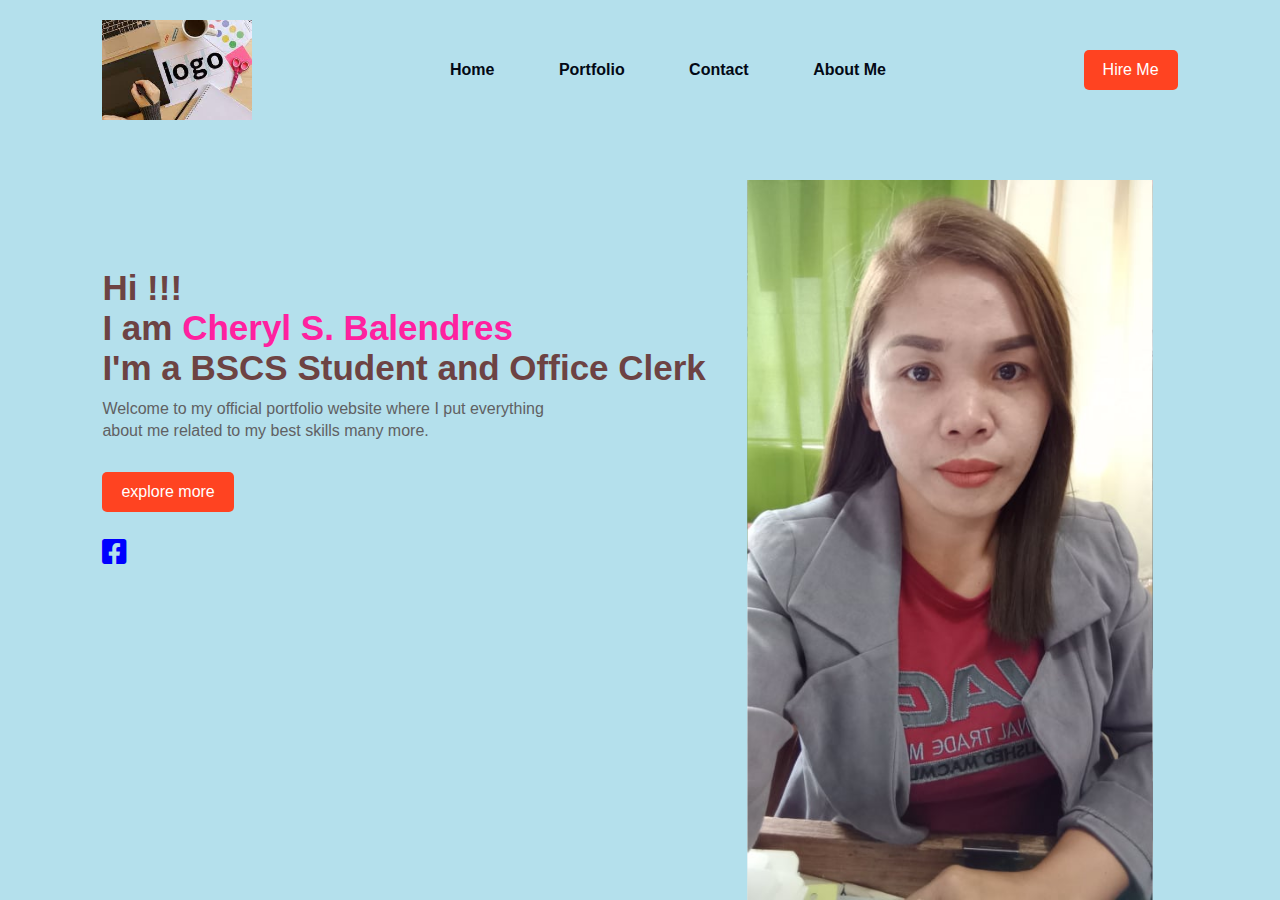
==== index.html @ 8aefa08b "Add files via upload" ====
<!DOCTYPE html>
<html lang="en">
<head>
    <meta charset="UTF-8">
    <title>Portfolio Landing Page</title>
    <!----CSS link----->
    <link rel="stylesheet" href="style.css">
    <!----Fontawesome CDN Link----->
    <link rel="stylesheet" href="https://pro.fontawesome.com/releases/v5.10.0/css/all.css">
</head>
<body>

    <div class="hero">
        <nav>
            <img src="./image/logo.jpg" class="logo">
            <ul>
                <li><a href="index.html"><b>Home</b></a></li>
                <li><a href="portfolio.html"><b>Portfolio</b></a></li>
                <li><a href="contact.html"><b>Contact </b></a></li>
                <li><a href="about.html"><b>About Me</b></a></li>
            </ul>
            <a href="contact.html" class="btn">Hire Me</a>
        </nav>
        <div class="info">
            <h1>Hi !!!</h1>
            <h1>I am <span>Cheryl S. Balendres </span></h1>
            <h1>I'm a BSCS Student and Office Clerk</h1>
            <p>Welcome to my official portfolio website where I put everything<br> about me related to my best skills many more.</p>
            <a href="portfolio.html" class="btn">explore more</a>
        </div>
        <div class="img-box">
            <img src="./image/image3.jpg" class="back-img">
            <img src="./image/image2.jpg" class="man-img">
        </div>
        <div class="social">
            <a href="https://www.facebook.com/cheryl.sombreno"><i class="fab fa-facebook-square"></i></a>
            
        </div>
    </div>

</body>
</html>
---- style.css ----
*{
    margin: 0;
    padding: 0;
    box-sizing: border-box;
}
.hero{
    width: 100%;
    height: 100vh;
    background: #b4e0ec;
    font-family: 'Poppins', sans-serif,'Courier New', Courier, monospace;
    position: relative;
}
nav{
    width: 84%;
    margin: auto;
    padding: 20px 0;
    display: flex;
    align-items: center;
    justify-content: space-between;
}
.logo{
    width: 150px;
    cursor: pointer;
}
nav ul li{
    display: inline-block;
    list-style: none;
    margin: 20px 30px;
}
nav ul li a{
    text-decoration: none;
    color: #030915;
}
nav ul li a:hover{
    color: #ff4321;
}
.btn{
    background: #ff4321;
    border-radius: 5px;
    padding: 10px 18px;
    text-decoration: none;
    color: #fff;
    display: inline-block;
    border: 1px solid transparent;
    transition: all 0.4s ease;
}
.btn:hover{
    background: transparent;
    color: #9a6381;
    border: 1px solid #ff4321;
}
.info{
    margin-left: 8%;
    margin-top: 10%;
}
.info h1{
    font-size: 35px;
    color: #6d4343;
}
.info h1 span{
   color: #ff219f;
}
.info p{
    color: #606163;
    line-height: 22px;
    margin-top: 10px;
    margin-bottom: 30px;
}
.img-box{
    width: 45%;
    height: 80%;
    position: absolute;
    bottom: 0;
    right: 100px;
}
.img-box img{
    height: 100%;
    position: absolute;
    left: 60%;
    bottom: 0;
    transform: translateX(-50%);
    transition: bottom 1s, lefttop 1s;
}
.img-box:hover .back-img{
    bottom: 80px;
}
.img-box:hover .man-img{
    left: 100%;
}
.social{
    margin-left: 8%;
    margin-top: 25px;
}
.social a{
    font-size: 28px;
    color: blue;
    margin-right: 20px;
}
.social a:hover{
    color: #ff4321;
}
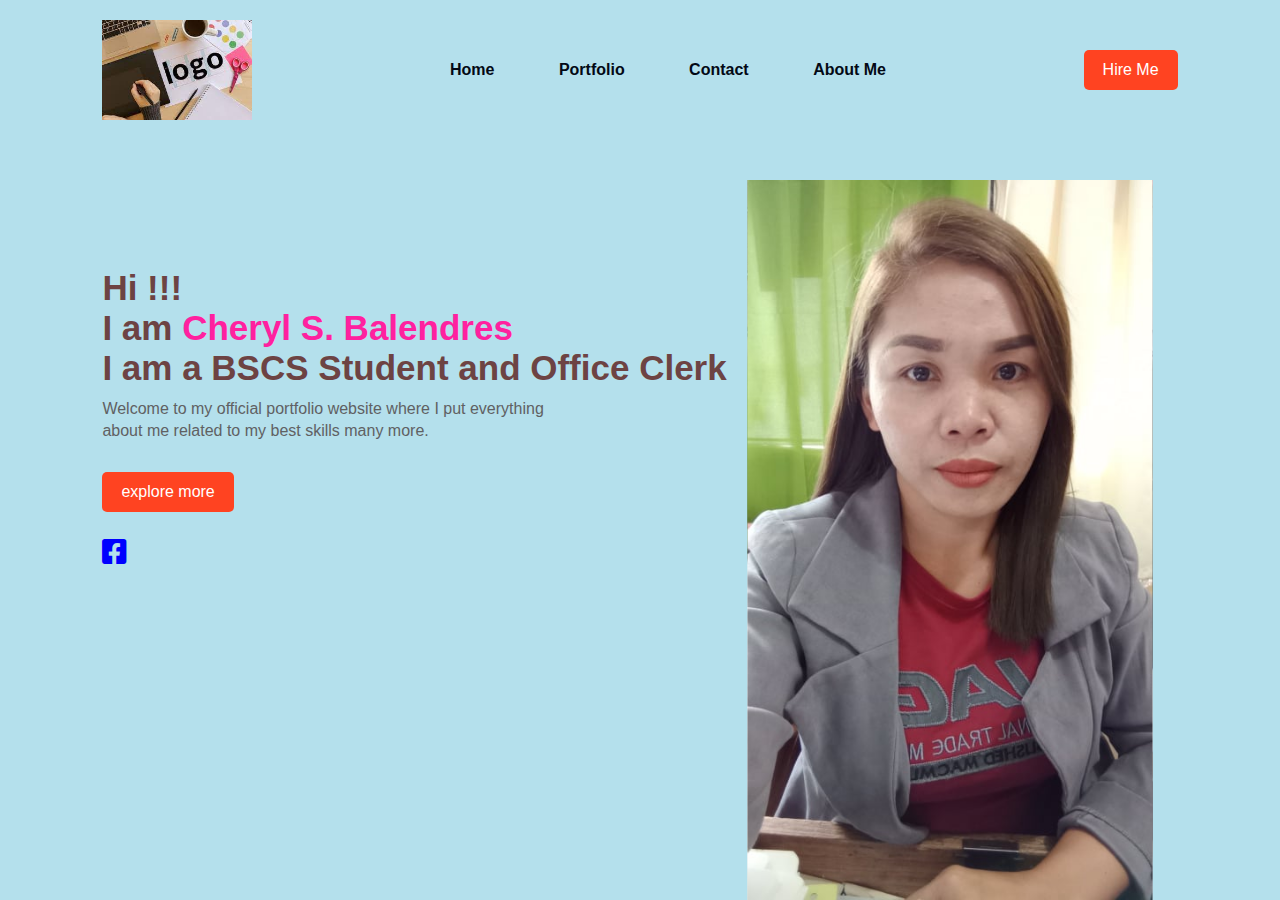
==== commit 483d7588: "Update index.html" ====
--- a/index.html
+++ b/index.html
@@ -24,7 +24,7 @@
         <div class="info">
             <h1>Hi !!!</h1>
             <h1>I am <span>Cheryl S. Balendres </span></h1>
-            <h1>I'm a BSCS Student and Office Clerk</h1>
+            <h1>I am a BSCS Student and Office Clerk</h1>
             <p>Welcome to my official portfolio website where I put everything<br> about me related to my best skills many more.</p>
             <a href="portfolio.html" class="btn">explore more</a>
         </div>
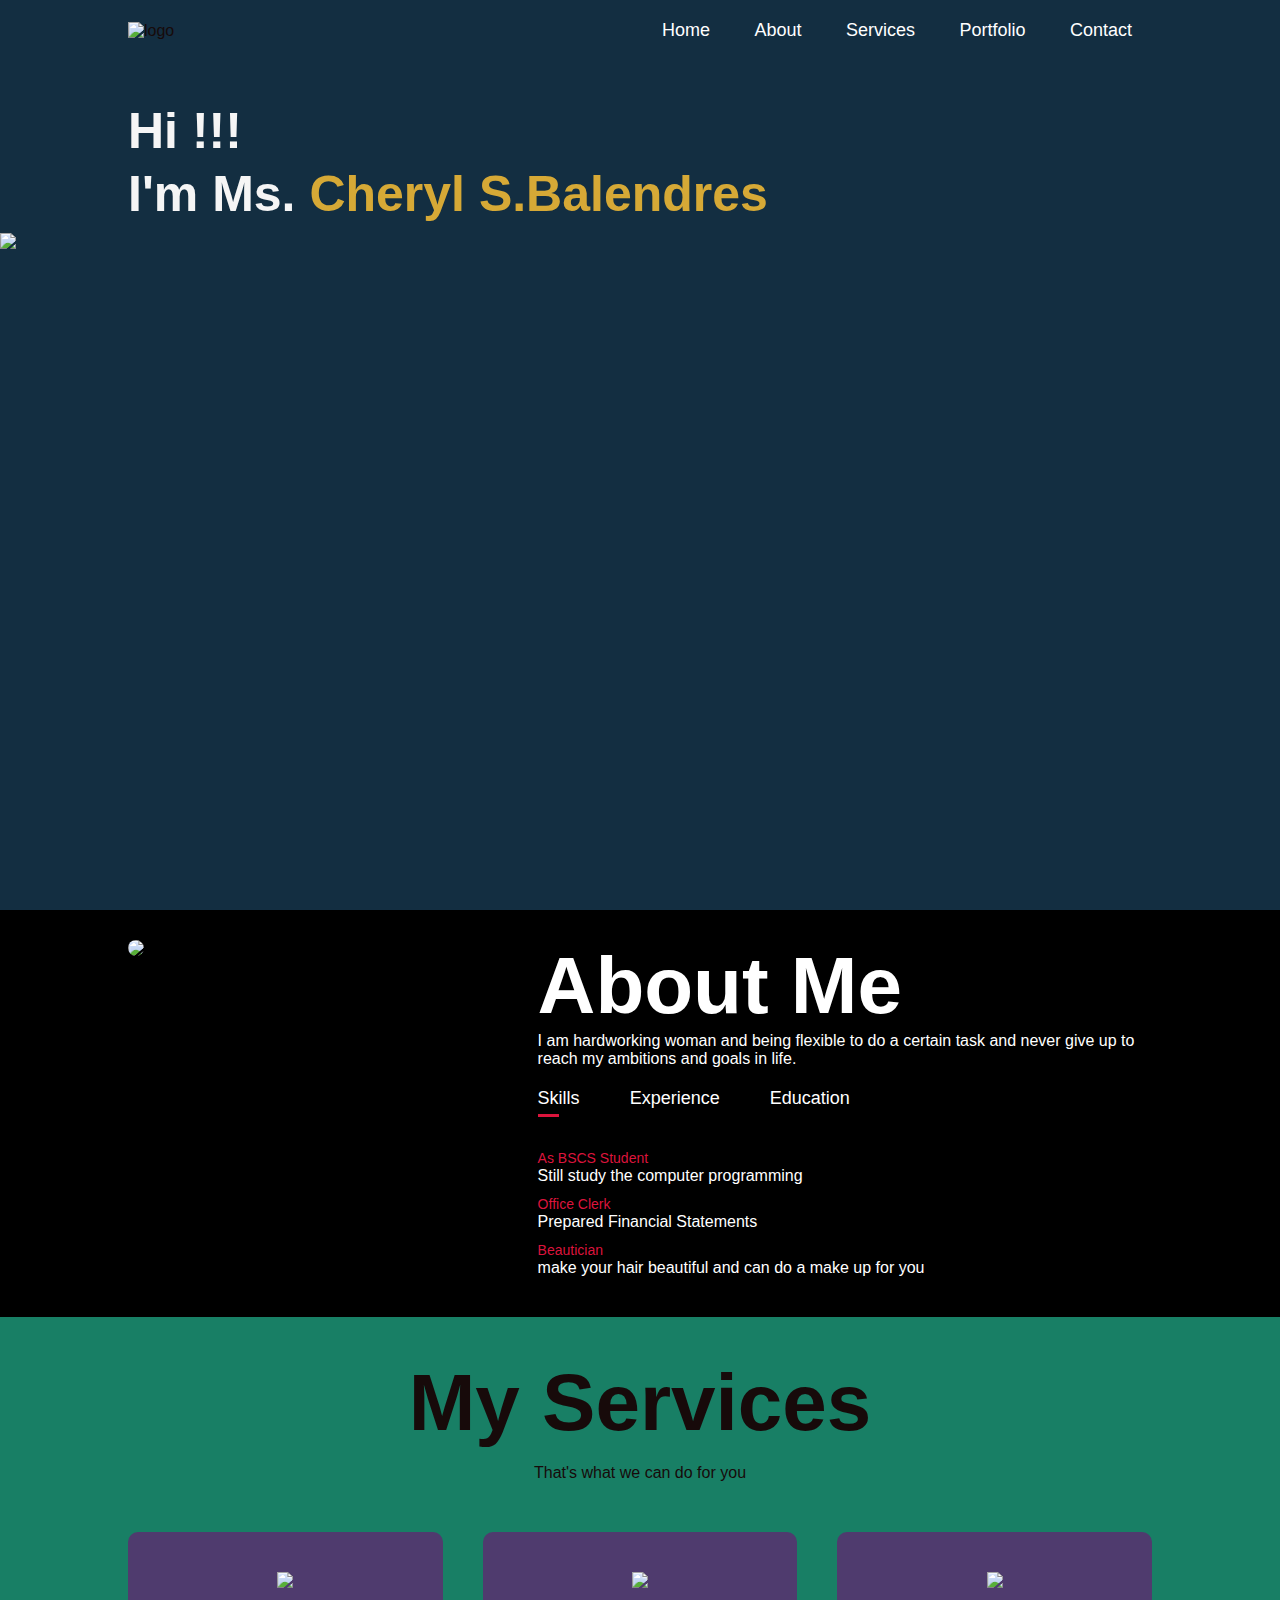
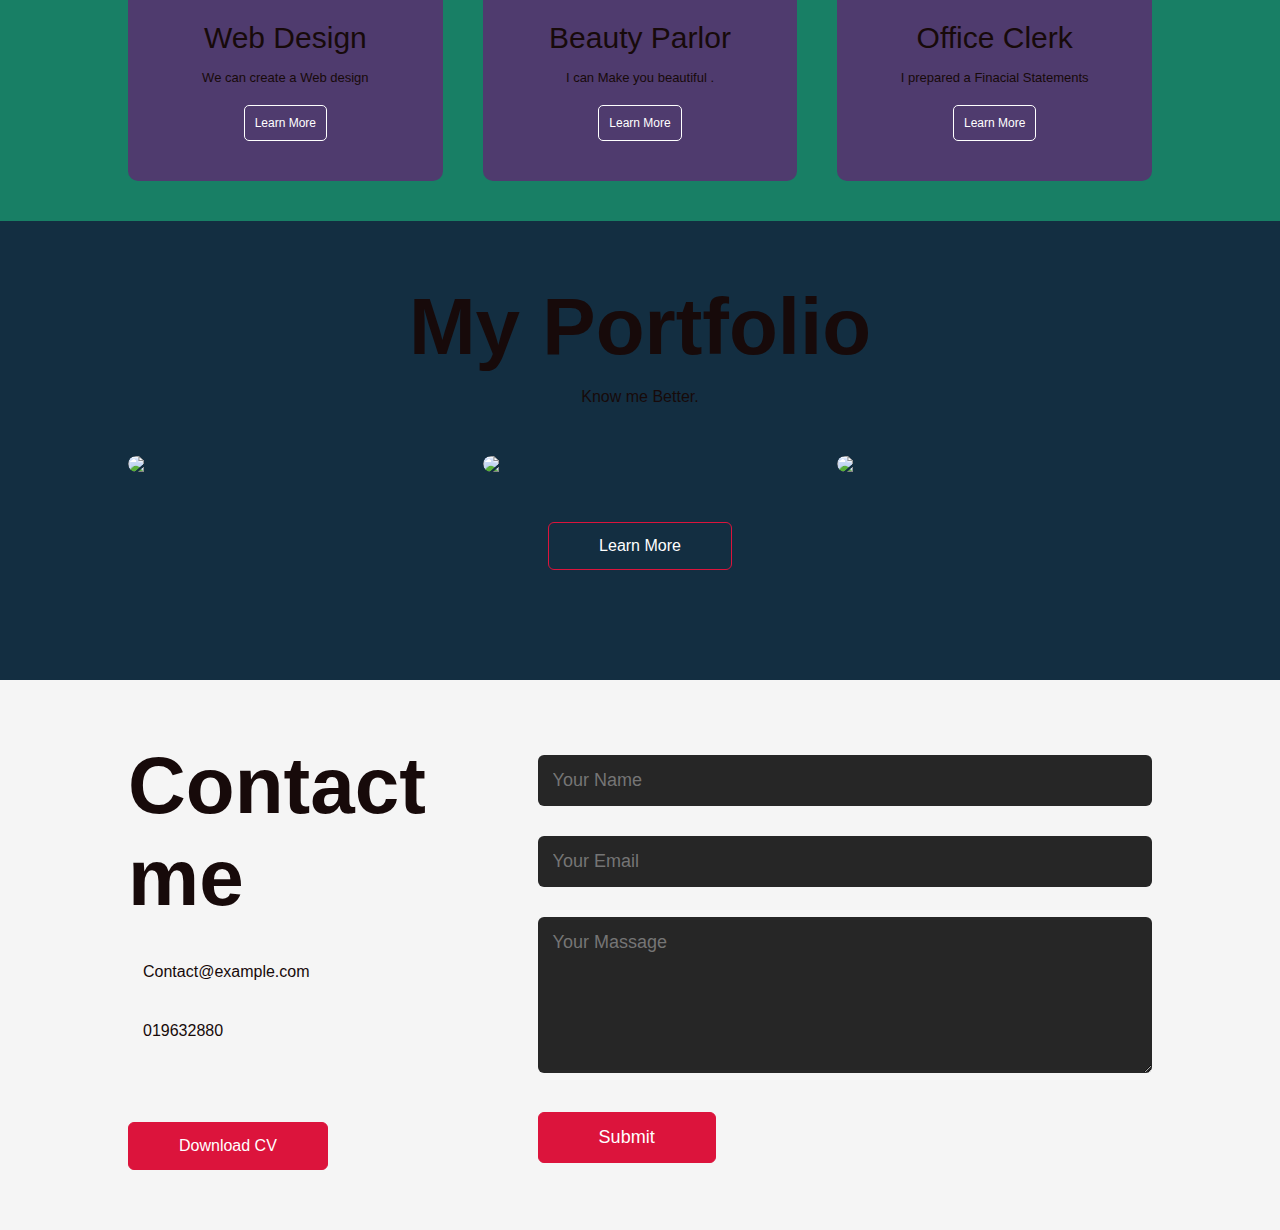
==== commit 1b535da6: "Add files via upload" ====
--- a/index.html
+++ b/index.html
@@ -2,41 +2,219 @@
 <html lang="en">
 <head>
     <meta charset="UTF-8">
-    <title>Portfolio Landing Page</title>
-    <!----CSS link----->
+    <meta http-equiv="X-UA-Compatible" content="IE=edge">
+    <meta name="viewport" content="width=device-width, initial-scale=1.0">
     <link rel="stylesheet" href="style.css">
-    <!----Fontawesome CDN Link----->
-    <link rel="stylesheet" href="https://pro.fontawesome.com/releases/v5.10.0/css/all.css">
+    <link rel="stylesheet" href="css/all.css">
+    <title>personal portfoli website Create</title>
 </head>
 <body>
-
-    <div class="hero">
-        <nav>
-            <img src="./image/logo.jpg" class="logo">
-            <ul>
-                <li><a href="index.html"><b>Home</b></a></li>
-                <li><a href="portfolio.html"><b>Portfolio</b></a></li>
-                <li><a href="contact.html"><b>Contact </b></a></li>
-                <li><a href="about.html"><b>About Me</b></a></li>
-            </ul>
-            <a href="contact.html" class="btn">Hire Me</a>
-        </nav>
-        <div class="info">
-            <h1>Hi !!!</h1>
-            <h1>I am <span>Cheryl S. Balendres </span></h1>
-            <h1>I am a BSCS Student and Office Clerk</h1>
-            <p>Welcome to my official portfolio website where I put everything<br> about me related to my best skills many more.</p>
-            <a href="portfolio.html" class="btn">explore more</a>
-        </div>
-        <div class="img-box">
-            <img src="./image/image3.jpg" class="back-img">
-            <img src="./image/image2.jpg" class="man-img">
-        </div>
-        <div class="social">
-            <a href="https://www.facebook.com/cheryl.sombreno"><i class="fab fa-facebook-square"></i></a>
+     <!-----start Hearder section----->
+     <div id="hearder">
+        <div class="contenier">
+            <nav >
+                <img src="image/logo.png" alt="logo" class="logo">
+                <ul id="sidmenu">
+                    <li><a href="#hearder">Home</a></li>
+                    <li><a href="#about">About</a></li>
+                    <li><a href="#services">Services</a></li>
+                    <li><a href="#portfolio">Portfolio</a></li>
+                    <li><a href="#contact">Contact</a></li>
+                    <i class="fa-solid fa-xmark" onclick="closemenu()"></i>
+                 </ul>
+                 <i class="fa-solid fa-bars" onclick="openmenu()"></i>
+              </nav> 
+              <div class="hearder-text">
+                <h1>Hi !!!</h1>
+                <h1>I'm Ms. <span><B>Cheryl S.Balendres</B></span></h1>
+              </div>       
+            </div>
+            <div class="img-box">
+                <img src="./image/image3.jpg" class="man-img">
+            </div>
+        </div>
+     </div>
+      <!-----End Hearder section----->
+
+
+      <!-----start About section----->
+      <div id="about">
+        <div class="contenier">
+            <div class="row">
+                <div class="about-col-1">
+                  <img src="image/image2.jpg" >  
+                </div>
+                <div class="about-col-2">
+                    <h1 class="sub-title">About Me</h1>
+                    <p>I am hardworking woman and being flexible to do a certain task and never give up to reach my ambitions and goals in  life.</p>
+                   <div class="tab-titles">
+                    <p class="tab-links active-link " onclick="opentab('skills')">Skills</p>
+                    <p class="tab-links" onclick="opentab('experience')">Experience</p>
+                    <p class="tab-links" onclick="opentab('education')">Education</p>
+                   </div>
+                   <div class="tab-contents active-tab" id="skills">
+                    <ul>
+                        <li><span>As BSCS Student</span><br> Still study the computer programming </li>
+                        <li><span>Office Clerk</span><br> Prepared Financial Statements</li>
+                        <li><span>Beautician</span><br>make your hair beautiful and can do a make up for you</li>
+                    </ul>
+                   </div>
+                   <div class="tab-contents" id="experience">
+                    <ul>
+                        <li><span>2018 - Current </span><br>1 started to become a beautician</li>
+                        <li><span>2019 - current</span><br> I become a BSCS Students which is studied of programs aspiring to become a programmer</li>
+                        <li><span>2010-Current</span><br>I started to work at LGU Tungawan municipality at Accounting Office Department</li>
+                    </ul>
+                   </div>
+                   <div class="tab-contents" id="education">
+                    <ul>
+                        <li><span>College Level</span><br>I studied at WMSU ESU IPIL took up courses of BSCS and presently at the 3rd year level</li>
+                                                        <li>I was undergraduate student of STII took up the course of IT-Information Technology</li>
+                                                        <li>I was BEED student of WMSU-ESU Tungawan rich up until 3rd year level but i shift to BSCS course because of having a conflict schedule with my work and studies</li>
+                        <li><span>Secondary Level</span><br> 1 graduated in DRMMC-Dr.Aurilio Mendoza Memorial Colleges</li>
+                        <li><span>Elementary Level</span><br>I graduated in Langon elementary School</li>
+                    </ul>
+                   </div>
+                </div>
+            </div>
+        </div>
+      </div>
+      <!-----End About section----->
+
+
+
+
+      <!-----Service section Start----->
+     <div id="services">
+        <div class="contenier">
+            <h1 class="sub-title">My Services</h1>
+            <p>That's what we can do for you</p>
+            <div class="services-list">
+                <div>
+                    <img src="image/web.jpeg" >
+                    <h2>Web Design</h2>
+                    <p>We can create a Web design</p>
+                    <a href="#">Learn More</a>
+                </div>
+                <div>
+                    <img src="image/salon.jpeg" >
+                    <h2>Beauty Parlor</h2>
+                    <p>I can Make you beautiful .</p>
+                    <a href="#">Learn More</a>
+                </div>
+                <div>
+                    <img src="image/clerk.jpeg" >
+                    <h2>Office Clerk</h2>
+                    <p>I prepared a Finacial Statements</p>
+                    <a href="#">Learn More</a>
+                </div>
+
+            </div>
+
+        </div>
+     </div>
+      <!----services section end ----->
+
+
+        <!----portfolio section Start ----->
+
+        <div id="portfolio">
+            <div class="contenier">
+                <h1 class="sub-title">My Portfolio</h1>
+                <p>Know me Better.</p>
+                <div class="work-list">
+                    <div class="work">
+                        <img src="image/portfolio1.jpg" >
+                        <div class="layer">
+                            <h3>Seminars</h3>
+                            <p>During my Seminar of E-Budgeting in DBMI undergo a lots of training so that I can enhance my skills to become a better.</p>
+                            <a href="#"><i class="fa-solid fa-up-right-from-square"></i></a>
+                        </div>
+                        
+                    </div>
+                    <div class="work">
+                        <img src="image/work.jpg" >
+                        <div class="layer">
+                            <h3>Office</h3>
+                            <p>This is where am I duty during Office HoursIve been working for 12 years in service </p>
+                            <a href="#"><i class="fa-solid fa-up-right-from-square"></i></a>
+                        </div>
+                        
+                    </div>
+                    <div class="work">
+                        <img src="image/parlor.jpg" >
+                        <div class="layer">
+                            <h3>Online Parlor Shop</h3>
+                            <p>I had a lot of clients that satisfied with my masterpiece</p>
+                            <a href="#"><i class="fa-solid fa-up-right-from-square"></i></a>
+                        </div>
+                        
+                    </div>
+                  
+                </div>
+                <a href="#" class="btn">Learn More</a>
+
+            </div>
+        </div>
+         <!----portfolio section End ----->
+
+
+          <!----Contact section Start ----->
+          <div id="contact">
+            <div class="contenier">
+                <div class="row">
+                    <div class="contact-left">
+                        <h1 class="sub-title">Contact me</h1>
+                        <p><i class="fa-solid fa-paper-plane"></i>Contact@example.com</p>
+                        <p><i class="fa-solid fa-square-phone-flip"></i>019632880</p>
+                        <div class="social-icons">
+                    </div>
+                        
+                        <a href="" class="btn btn2">Download CV</a>
+                        <a href="https://www.facebook.com/cheryl.sombreno"><i class="fa-brands fa-square-facebook"></i></a>
+                            <a href="cherylbeauty29@g"><i class="Gmail"></i></a>
+
+                    </div>
+                    <div class="contact-right">
+                        <form >
+                            <input type="text" name="Name" placeholder="Your Name" required>
+                            <input type="Email" name="Email" placeholder="Your Email" required>
+                            <textarea name="massage" rows="6" placeholder="Your Massage"></textarea>
+                            <button type="submit" class="btn btn2">Submit</button>
+                        </form>
+                    </div>
+                </div>
+            </div>
             
-        </div>
-    </div>
-
+          </div>
+   
+          <!----Contact section End ----->
+  
+      <script>
+        var tablinks = document.getElementsByClassName("tab-links");
+        var tabcontents = document.getElementsByClassName("tab-contents");
+        function opentab(tabname){
+            for(tablink of tablinks){
+                tablink.classList.remove("active-link");
+            }
+            for(tabcontent of tabcontents){
+                tabcontent.classList.remove("active-tab");
+            }
+            event.currentTarget.classList.add("active-link");
+            document.getElementById(tabname).classList.add("active-tab");
+            
+        }
+        
+      </script>
+
+    <script>
+        var sidmenu = document.getElementById("sidmenu");
+        function openmenu(){
+            sidmenu.style.right ="0";
+        }
+        function closemenu(){
+            sidmenu.style.right ="-200px";
+        }
+    </script>
 </body>
-</html>
+</html>--- a/style.css
+++ b/style.css
@@ -1,102 +1,440 @@
-
 *{
     margin: 0;
     padding: 0;
     box-sizing: border-box;
-}
-.hero{
+    font-family: sans-serif;
+}
+body{
+    background:rgb(19, 46, 65);
+    color: rgb(23, 10, 10);
+}
+html{
+    scroll-behavior: smooth;
+}
+#hearder{
     width: 100%;
     height: 100vh;
-    background: #b4e0ec;
-    font-family: 'Poppins', sans-serif,'Courier New', Courier, monospace;
-    position: relative;
+    background-position: center;
+    background-size: cover;
+    
+}
+.contenier{
+    padding: 10px 10%;
 }
 nav{
-    width: 84%;
-    margin: auto;
-    padding: 20px 0;
     display: flex;
     align-items: center;
     justify-content: space-between;
+    flex-wrap: wrap;
 }
 .logo{
-    width: 150px;
-    cursor: pointer;
-}
-nav ul li{
+    width: 50px;
+}
+nav ul li {
     display: inline-block;
     list-style: none;
-    margin: 20px 30px;
+    margin: 10px 20px;
 }
 nav ul li a{
+    color: #fff;
     text-decoration: none;
-    color: #030915;
-}
-nav ul li a:hover{
-    color: #ff4321;
-}
-.btn{
-    background: #ff4321;
-    border-radius: 5px;
-    padding: 10px 18px;
+    font-size: 18px;
+    position: relative;
+}
+nav ul li a::after{
+    content: '';
+    width: 0;
+    height: 3px;
+    background: crimson;
+    position: absolute;
+    left: 0;
+    bottom: -6px;
+    transition: 0.5s;
+}
+nav ul li a:hover::after{
+    width: 80%;
+
+}
+.hearder-text{
+    font-size: 30px;
+    margin-top: 5%;
+    color:whitesmoke
+
+}
+.hearder-text h1{
+    font-size: 50px;
+    margin-top: 5px;
+
+}
+.hearder-text h1 span{
+    color: rgb(214, 169, 54);
+    
+}
+
+/*---------start about section-------*/
+#about{
+    padding: 20px 0;
+   color: #fff;
+   background-color: black;
+   background-position: center;
+   background-size: cover;
+   margin-top: 10px;
+   
+}
+.row{
+    display: flex;
+    justify-content: space-between;
+    flex-wrap: wrap;
+}
+.about-col-1{
+    flex-basis: 35%;
+}
+.about-col-1 img{
+    width: 100%;
+    border-radius: 15px;
+}
+.about-col-2{
+    flex-basis: 60%;
+}
+.sub-title{
+    font-size: 80px;
+    font-weight: 600;
+
+}
+.tab-titles{
+    display: flex;
+    margin: 20px 0 40px;
+}
+.tab-links{
+    margin-right: 50px;
+    font-size: 18px;
+    font-weight: 500;
+    cursor: pointer;
+    position: relative;
+}
+.tab-links::after{
+    content: '';
+    width: 0;
+    height: 3px;
+    background: crimson;
+    position: absolute;
+    left: 0;
+    bottom: -8px;
+    transition: 0.5s;
+}
+.tab-links.active-link::after{
+    width: 50%;
+}
+.tab-contents ul li{
+    list-style: none;
+    margin: 10px 0;
+}
+.tab-contents ul li span{
+    color: crimson;
+    font-size: 14px;
+}
+.tab-contents{
+    display: none;
+}
+.tab-contents.active-tab{
+    display: block;
+}
+
+/*----------------End About section -------------*/
+
+
+/*----------------start service section -------------*/
+#services{
+    padding: 30px 0;
+    background: #187f65;
+    
+}
+#services .contenier{
+    text-align: center;
+}
+#services .contenier p{
+    margin-top: 15px;
+}
+
+
+.services-list{
+    display: grid;
+    grid-template-columns: repeat(auto-fit, minmax(250px,1fr));
+    grid-gap: 40px;
+    margin-top: 50px;
+}
+.services-list div{
+    background: #4f3b6e;
+    padding: 40px;
+    font-size: 13px;
+    font-weight: 300;
+    border-radius: 10px;
+    transition: background 0.5s, transform 0.5s;
+
+}
+.services-list div img{
+    margin-bottom: 30px;
+}
+.services-list div h2{
+    font-size: 30px;
+    font-weight: 500;
+    margin-bottom: 15px;
+}
+.services-list div a{
     text-decoration: none;
     color: #fff;
+    font-size: 12px;
+    margin-top: 20px;
     display: inline-block;
-    border: 1px solid transparent;
-    transition: all 0.4s ease;
+    border: 1px solid #fff;
+    padding: 10px;
+    border-radius: 5px;
+}
+.services-list div a:hover{
+    background: crimson;
+
+}
+.services-list div:hover{
+    background: crimson;
+    transform: translateY(-10px);
+}
+
+
+
+
+/*----------------end service section -------------*/
+
+
+/*----------------start portfolio section -------------*/
+#portfolio{
+    padding: 50px 0;
+}
+#portfolio .contenier{
+    text-align: center;
+}
+#portfolio .contenier p{
+    margin-top: 15px;
+}
+.work-list{
+    display: grid;
+    grid-template-columns: repeat(auto-fit, minmax(250px,1fr));
+    grid-gap: 40px;
+    margin-top: 50px;
+
+}
+.work{
+    border-radius: 10px;
+    position: relative;
+    overflow: hidden;
+}
+.work img{
+    width: 100%;
+    border-radius: 10px;
+    display: block;
+    transition: transform 0.5s;
+}
+.layer{
+    width: 100%;
+    height: 0;
+    background: black,crimson);
+    border-radius: 10px;
+    position: absolute;
+    left: 0;
+    bottom: 0;
+    overflow: hidden;
+    display: flex;
+    align-items: center;
+    justify-content: center;
+    flex-direction: column;
+    padding: 0 40px;
+    text-align: center;
+    font-size: 14px;
+    transition: height 0.5s;
+}
+.layer h3{
+    font-weight: 500;
+    margin-bottom: 10px;
+}
+.layer a{
+    margin-top: 20px;
+    color: crimson;
+    text-decoration: none;
+    font-size: 18px;
+    line-height: 40px;
+    background: #fff;
+    width: 40px;
+    height: 40px;
+    border-radius: 50%;
+    text-align: center;c  
+}
+.work:hover img{
+    transform: scale(1.1);
+}
+.work:hover .layer{
+    height: 100%;
+}
+.btn{
+    display: block;
+    margin: 50px auto;
+    width: fit-content;
+    border: 1px solid crimson;
+    padding: 14px 50px;
+    border-radius: 6px;
+    text-decoration: none;
+    color: #fff;
+    transition: background 0.5s;
 }
 .btn:hover{
-    background: transparent;
-    color: #9a6381;
-    border: 1px solid #ff4321;
-}
-.info{
-    margin-left: 8%;
-    margin-top: 10%;
-}
-.info h1{
-    font-size: 35px;
-    color: #6d4343;
-}
-.info h1 span{
-   color: #ff219f;
-}
-.info p{
-    color: #606163;
-    line-height: 22px;
-    margin-top: 10px;
-    margin-bottom: 30px;
-}
-.img-box{
-    width: 45%;
-    height: 80%;
-    position: absolute;
-    bottom: 0;
-    right: 100px;
-}
-.img-box img{
-    height: 100%;
-    position: absolute;
-    left: 60%;
-    bottom: 0;
-    transform: translateX(-50%);
-    transition: bottom 1s, lefttop 1s;
-}
-.img-box:hover .back-img{
-    bottom: 80px;
-}
-.img-box:hover .man-img{
-    left: 100%;
-}
-.social{
-    margin-left: 8%;
-    margin-top: 25px;
-}
-.social a{
-    font-size: 28px;
-    color: blue;
+    background: crimson;
+}
+
+
+/*----------------end portfolio section -------------*/
+
+
+/*---------------- Start Contact section -------------*/
+#contact{
+    background: whitesmoke;
+    padding-top: 50px;
+}
+.contact-left{
+    flex-basis: 35%;
+}
+.contact-right{
+    flex-basis: 60%;
+}
+.contact-left p{
+    margin-top: 30px;
+
+}
+.contact-left p i{
+    color: crimson;
+    margin-right: 15px;
+    font-size: 25px;
+
+}
+.social-icons{
+    margin-top: 30px;
+
+}
+.social-icons a{
+    text-decoration: none;
+    font-size: 30px;
+    margin-right: 15px;
+    color: #ababab;
+    display: inline-block;
+    transition: transform 0.5s;
+}
+.social-icons a:hover{
+    color: crimson;
+    transform: translateY(-5px);
+}
+.btn.btn2{
+    background: crimson;
+    display: inline-block;
+}
+.contact-right form {
+    width: 100%;
+   
+
+}
+form input, form textarea{
+    width: 100%;
+    border: 0;
+    outline: none;
+    background: #262626;
+    padding: 15px;
+    margin: 15px 0;
+    color: #fff;
+    font-size: 18px;
+    border-radius: 6px;
+}
+form .btn2{
+    padding: 14px 60px;
+    font-size: 18px;
+    margin-top: 20px;
+    cursor: pointer;
+}
+.copyright{
+    width: 100%;
+    text-align: center;
+    padding: 25px 0;
+    background: #262626;
+    font-weight: 300;
+    margin-top: 20px;
+}
+.copyright i{
+    color: crimson;
+}
+
+
+/*---------------- End Contact section -------------*/
+
+nav .fa-solid{
+    display: none;
+}
+@media Only Screen and (max-width:600px){
+    .hearder-text{
+        margin-top: 50%;
+        font-size: 16px;
+    }
+    .hearder-text h1{
+        font-size: 30px;
+    }
+    nav .fa-solid{
+        display: block;
+        font-size: 25px;
+    }
+    nav ul{
+        background: crimson;
+        position: fixed;
+        top: 0;
+        right: -200px;
+        width: 200px;
+        height: 100vh;
+        padding-top: 50px;
+        z-index: 2;
+        transition: right 0.5s;
+    }
+    nav ul li{
+        display: block;
+        margin: 25px;
+
+    }
+    nav ul .fa-solid{
+        position: absolute;
+        top: 25px;
+        left: 25px;
+        cursor: pointer;
+    }
+    .sub-title{
+        font-size: 40px;
+
+    }
+    .about-col-1, .about-col-2{
+        flex-basis: 100%;
+    }
+    .about-col-1{
+        margin-bottom: 30px;
+    }
+   .about-col-2{
+    font-size: 14px;
+   }
+   .tab-links{
+    font-size: 16px;
     margin-right: 20px;
-}
-.social a:hover{
-    color: #ff4321;
-}+
+   }
+   .contact-left, .contact-right{
+    flex-basis: 100%;
+   }
+   .copyright{
+    font-size: 14px;
+   }
+
+
+
+
+
+
+}
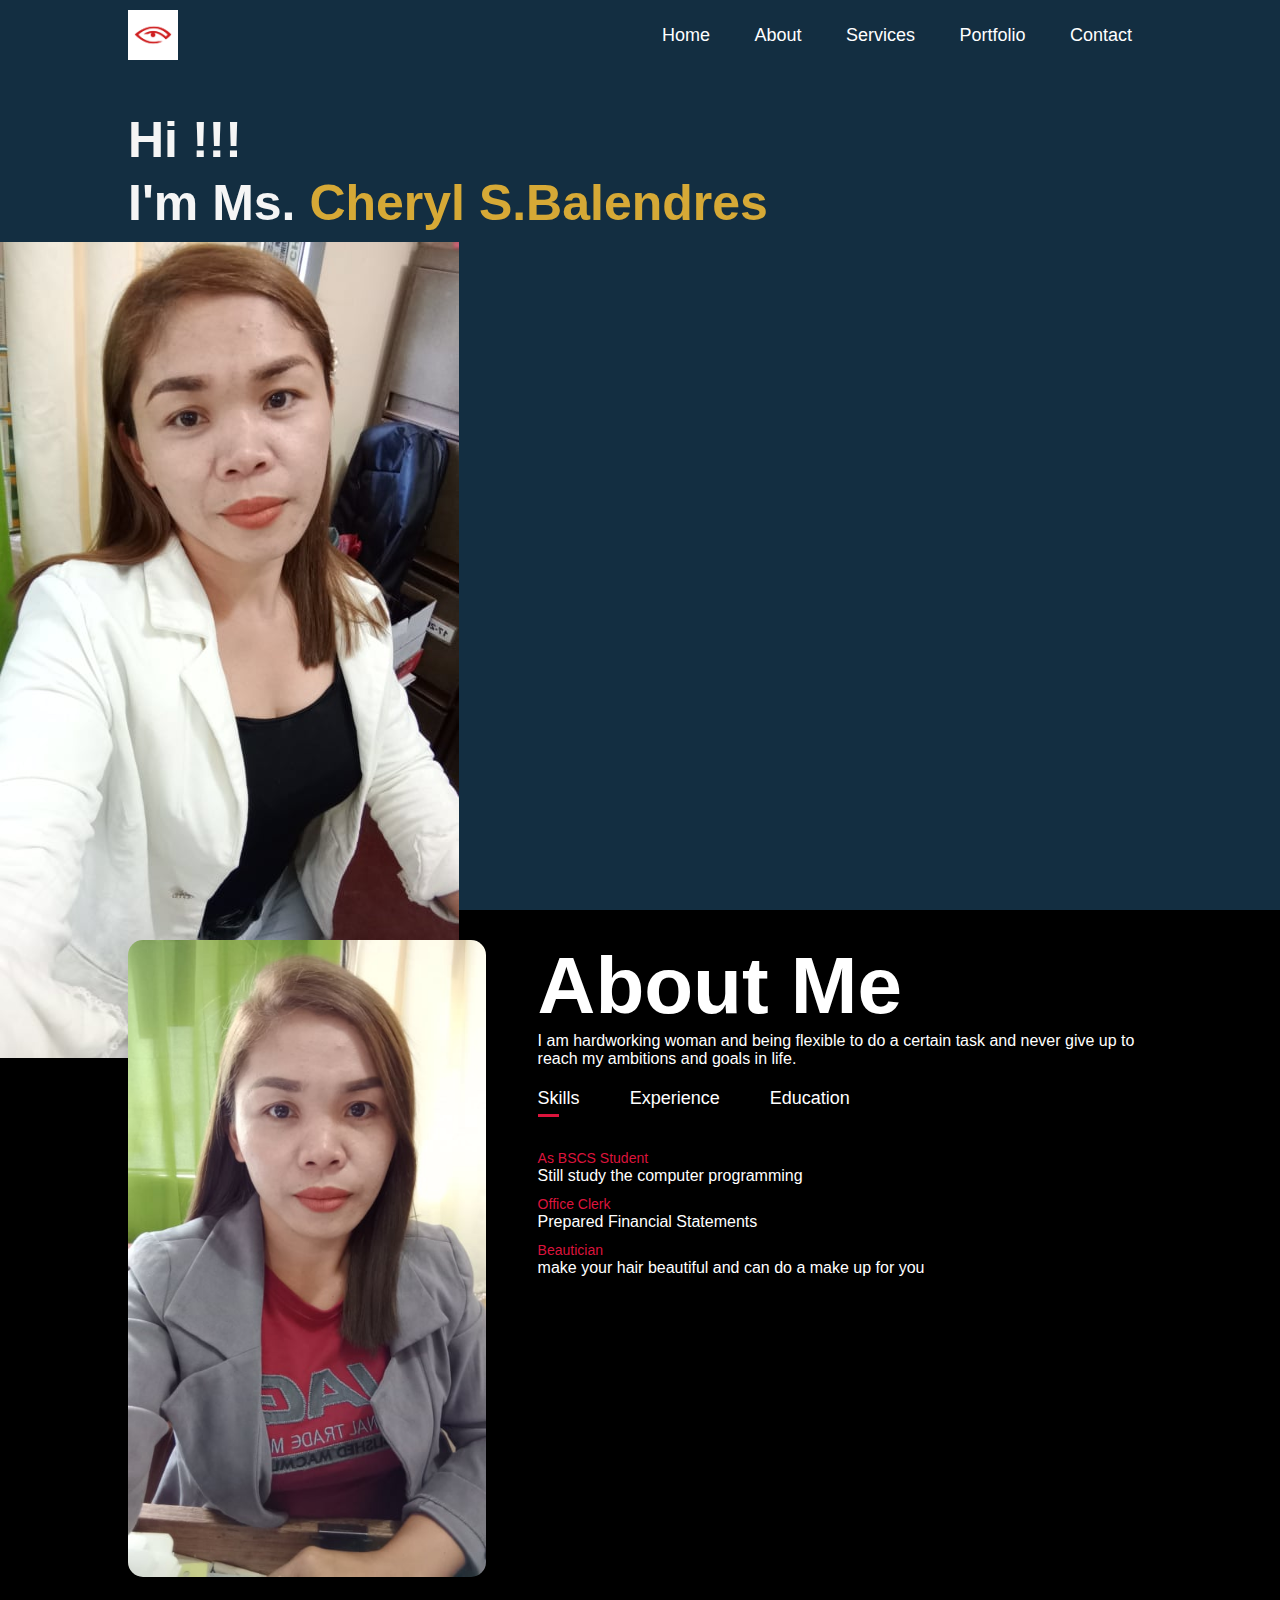
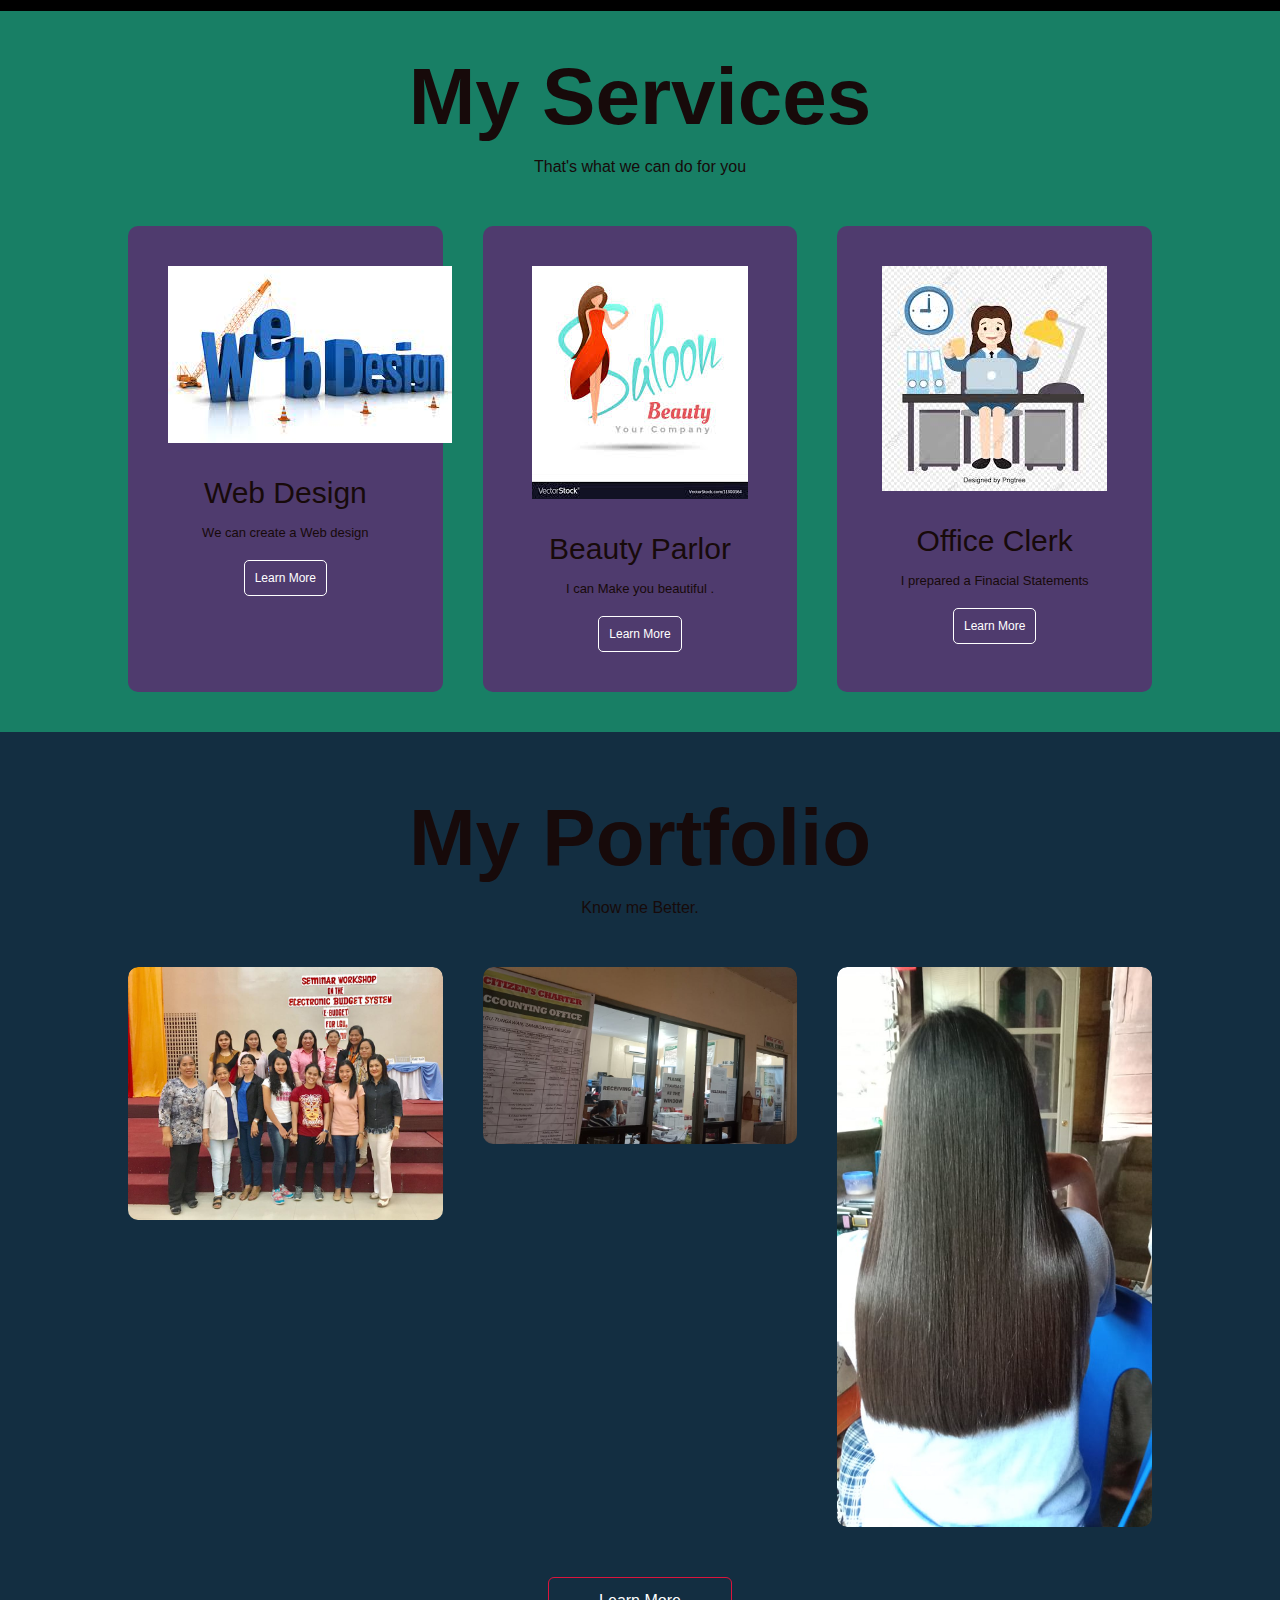
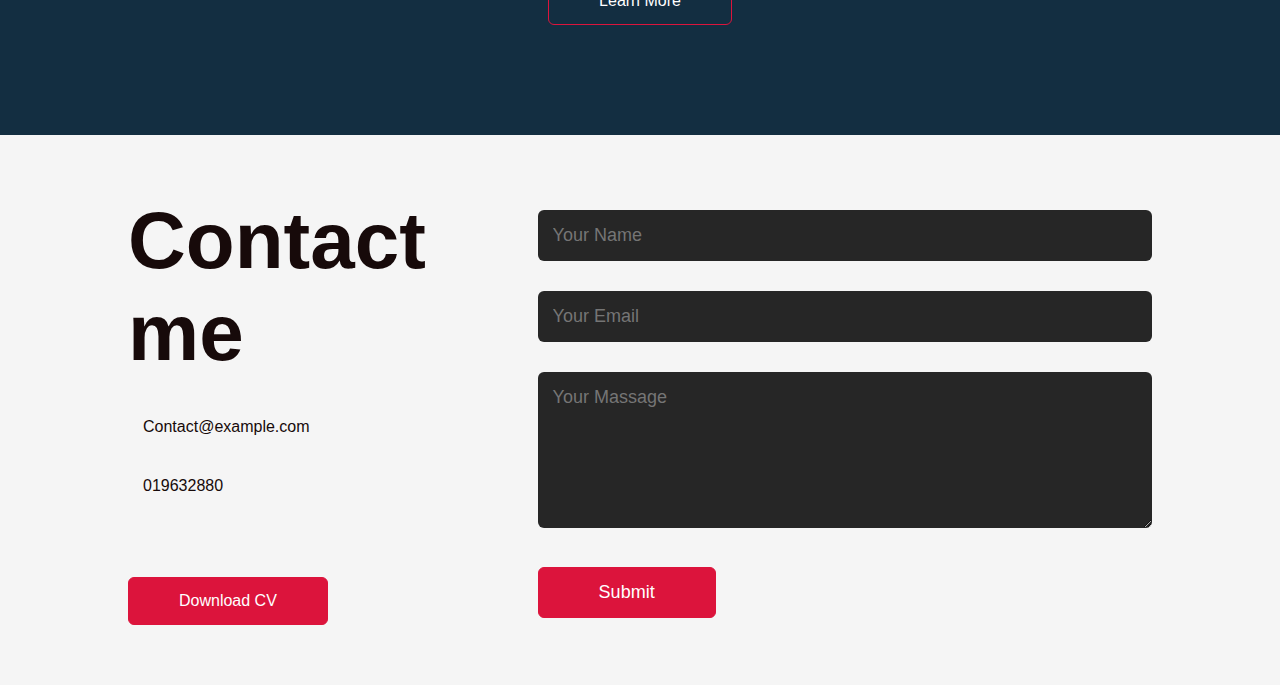
==== commit 5eba7c87: "Update index.html" ====
--- a/index.html
+++ b/index.html
@@ -13,7 +13,7 @@
      <div id="hearder">
         <div class="contenier">
             <nav >
-                <img src="image/logo.png" alt="logo" class="logo">
+                <img src="logo.png" alt="logo" class="logo">
                 <ul id="sidmenu">
                     <li><a href="#hearder">Home</a></li>
                     <li><a href="#about">About</a></li>
@@ -30,7 +30,7 @@
               </div>       
             </div>
             <div class="img-box">
-                <img src="./image/image3.jpg" class="man-img">
+                <img src="image3.jpg" class="man-img">
             </div>
         </div>
      </div>
@@ -42,7 +42,7 @@
         <div class="contenier">
             <div class="row">
                 <div class="about-col-1">
-                  <img src="image/image2.jpg" >  
+                  <img src="image2.jpg" >  
                 </div>
                 <div class="about-col-2">
                     <h1 class="sub-title">About Me</h1>
@@ -91,19 +91,19 @@
             <p>That's what we can do for you</p>
             <div class="services-list">
                 <div>
-                    <img src="image/web.jpeg" >
+                    <img src="web.jpeg" >
                     <h2>Web Design</h2>
                     <p>We can create a Web design</p>
                     <a href="#">Learn More</a>
                 </div>
                 <div>
-                    <img src="image/salon.jpeg" >
+                    <img src="salon.jpeg" >
                     <h2>Beauty Parlor</h2>
                     <p>I can Make you beautiful .</p>
                     <a href="#">Learn More</a>
                 </div>
                 <div>
-                    <img src="image/clerk.jpeg" >
+                    <img src="clerk.jpeg" >
                     <h2>Office Clerk</h2>
                     <p>I prepared a Finacial Statements</p>
                     <a href="#">Learn More</a>
@@ -124,7 +124,7 @@
                 <p>Know me Better.</p>
                 <div class="work-list">
                     <div class="work">
-                        <img src="image/portfolio1.jpg" >
+                        <img src="portfolio1.jpg" >
                         <div class="layer">
                             <h3>Seminars</h3>
                             <p>During my Seminar of E-Budgeting in DBMI undergo a lots of training so that I can enhance my skills to become a better.</p>
@@ -133,7 +133,7 @@
                         
                     </div>
                     <div class="work">
-                        <img src="image/work.jpg" >
+                        <img src="work.jpg" >
                         <div class="layer">
                             <h3>Office</h3>
                             <p>This is where am I duty during Office HoursIve been working for 12 years in service </p>
@@ -142,7 +142,7 @@
                         
                     </div>
                     <div class="work">
-                        <img src="image/parlor.jpg" >
+                        <img src="parlor.jpg" >
                         <div class="layer">
                             <h3>Online Parlor Shop</h3>
                             <p>I had a lot of clients that satisfied with my masterpiece</p>
@@ -217,4 +217,4 @@
         }
     </script>
 </body>
-</html>+</html>
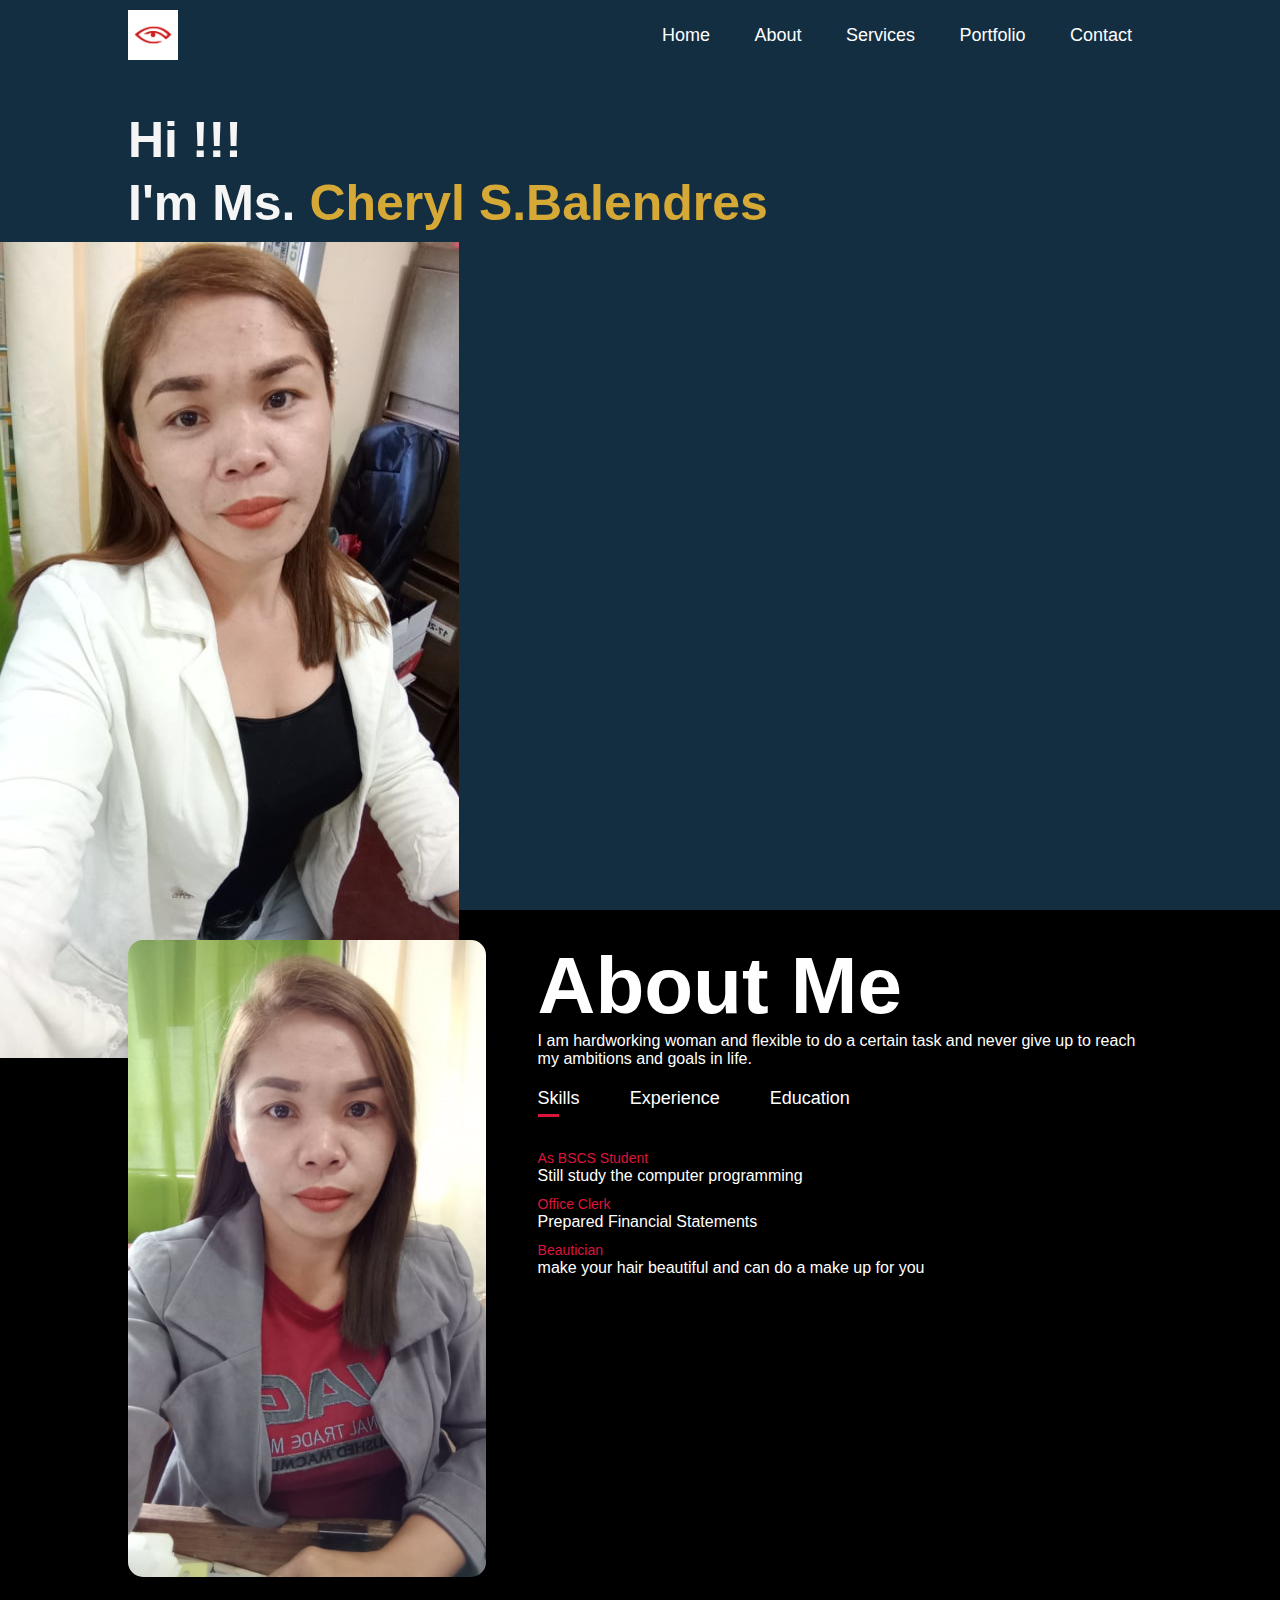
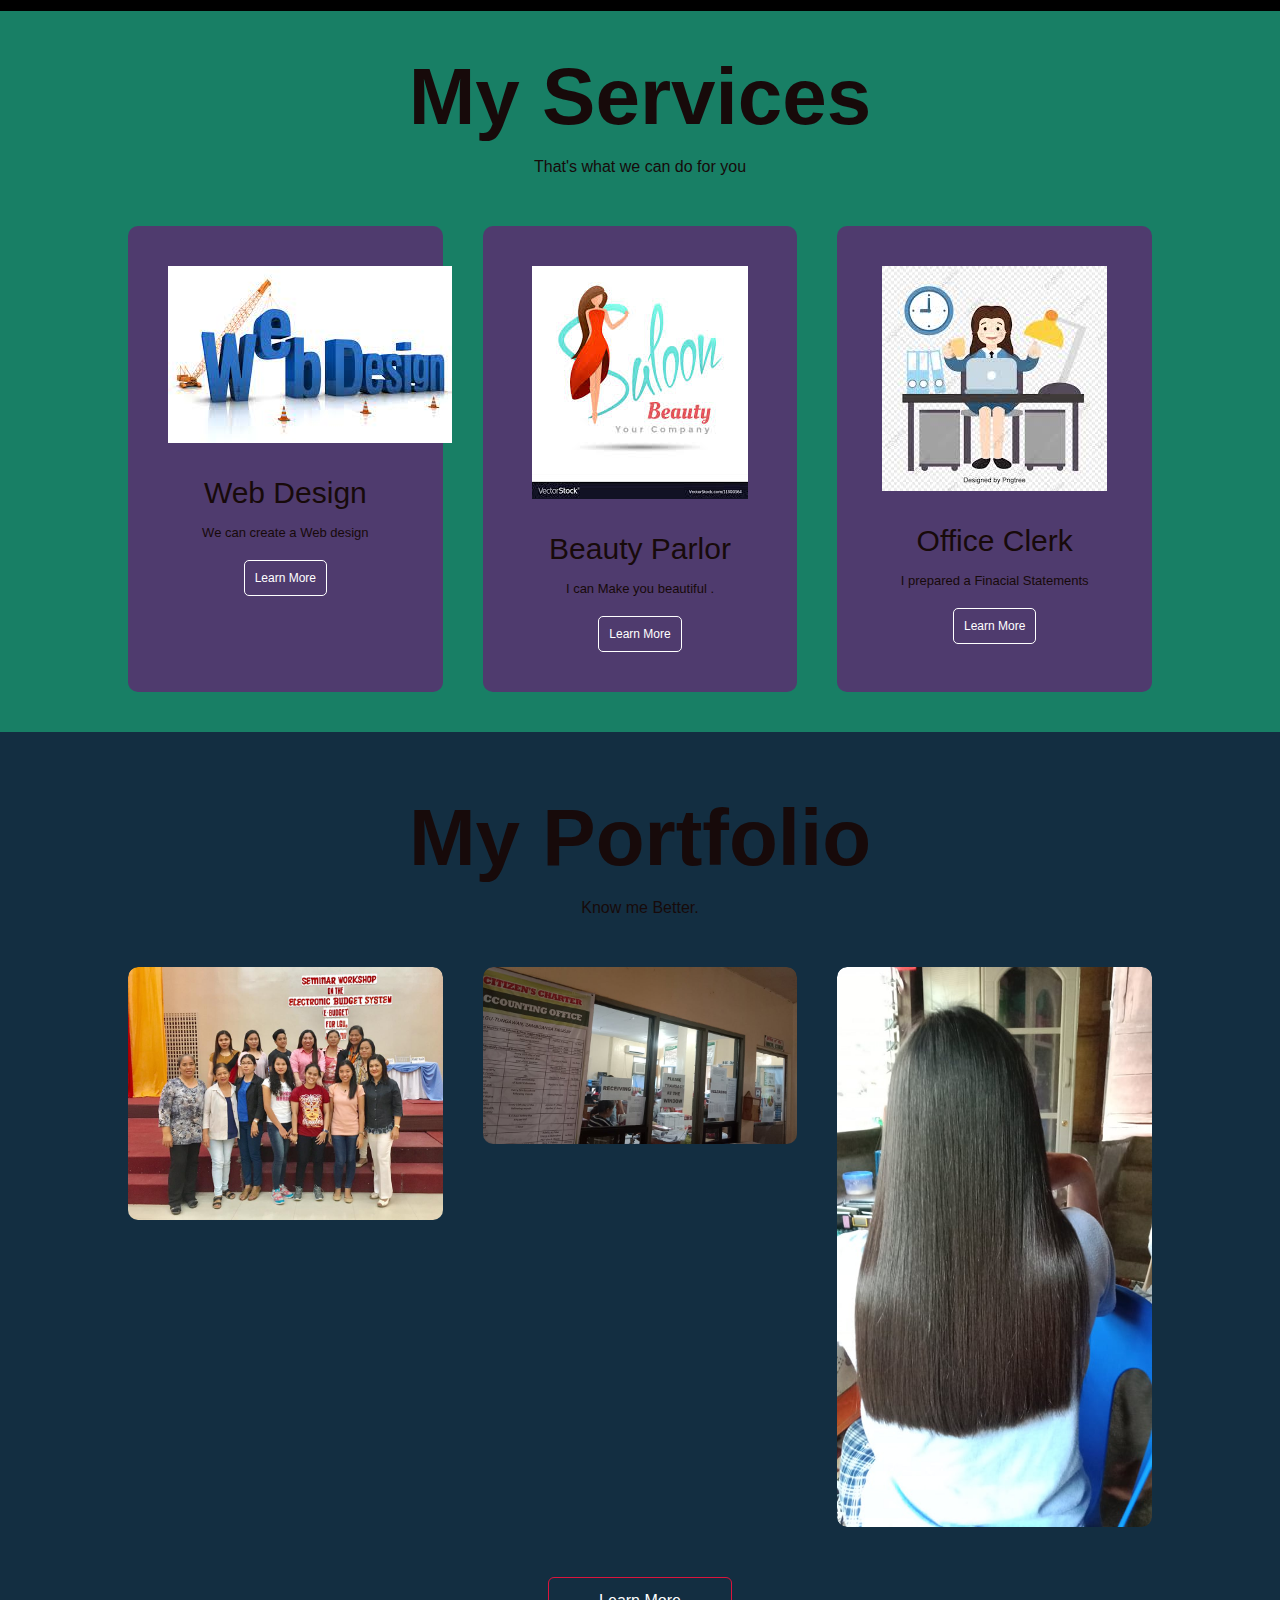
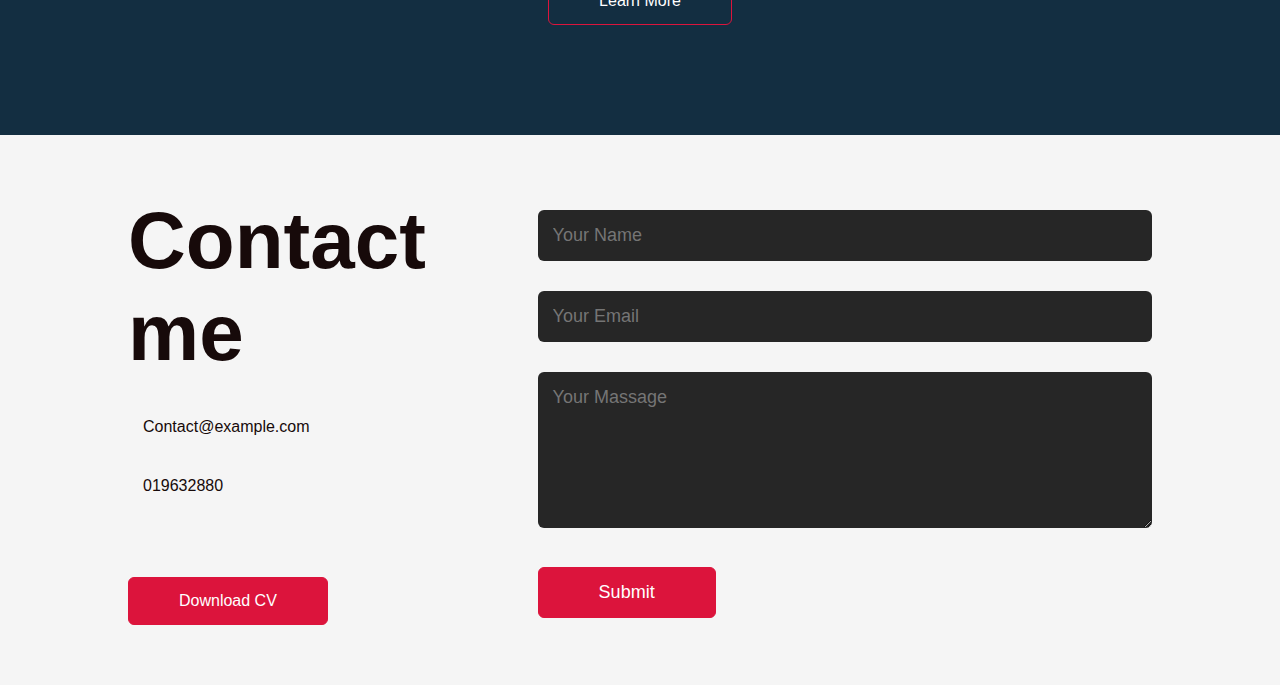
==== commit 70b0a2eb: "Update index.html" ====
--- a/index.html
+++ b/index.html
@@ -46,7 +46,7 @@
                 </div>
                 <div class="about-col-2">
                     <h1 class="sub-title">About Me</h1>
-                    <p>I am hardworking woman and being flexible to do a certain task and never give up to reach my ambitions and goals in  life.</p>
+                    <p>I am hardworking woman and flexible to do a certain task and never give up to reach my ambitions and goals in  life.</p>
                    <div class="tab-titles">
                     <p class="tab-links active-link " onclick="opentab('skills')">Skills</p>
                     <p class="tab-links" onclick="opentab('experience')">Experience</p>
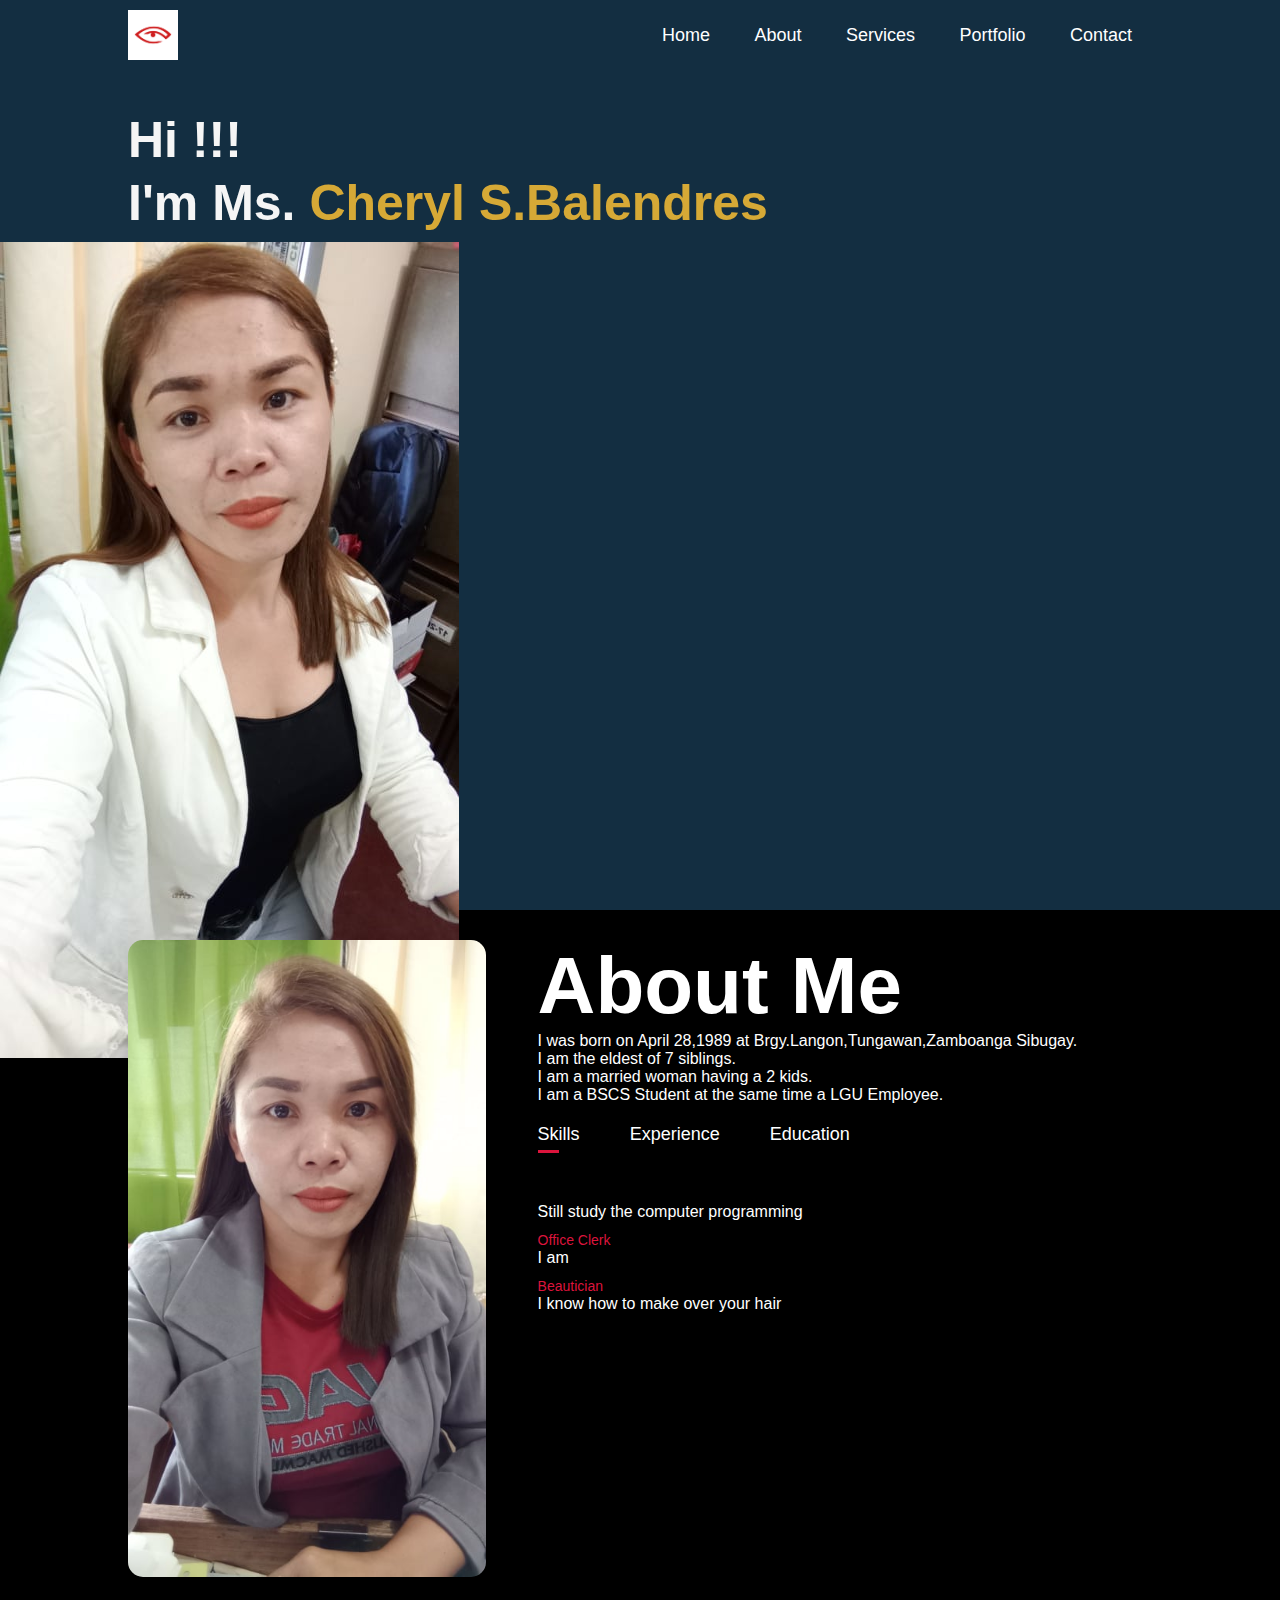
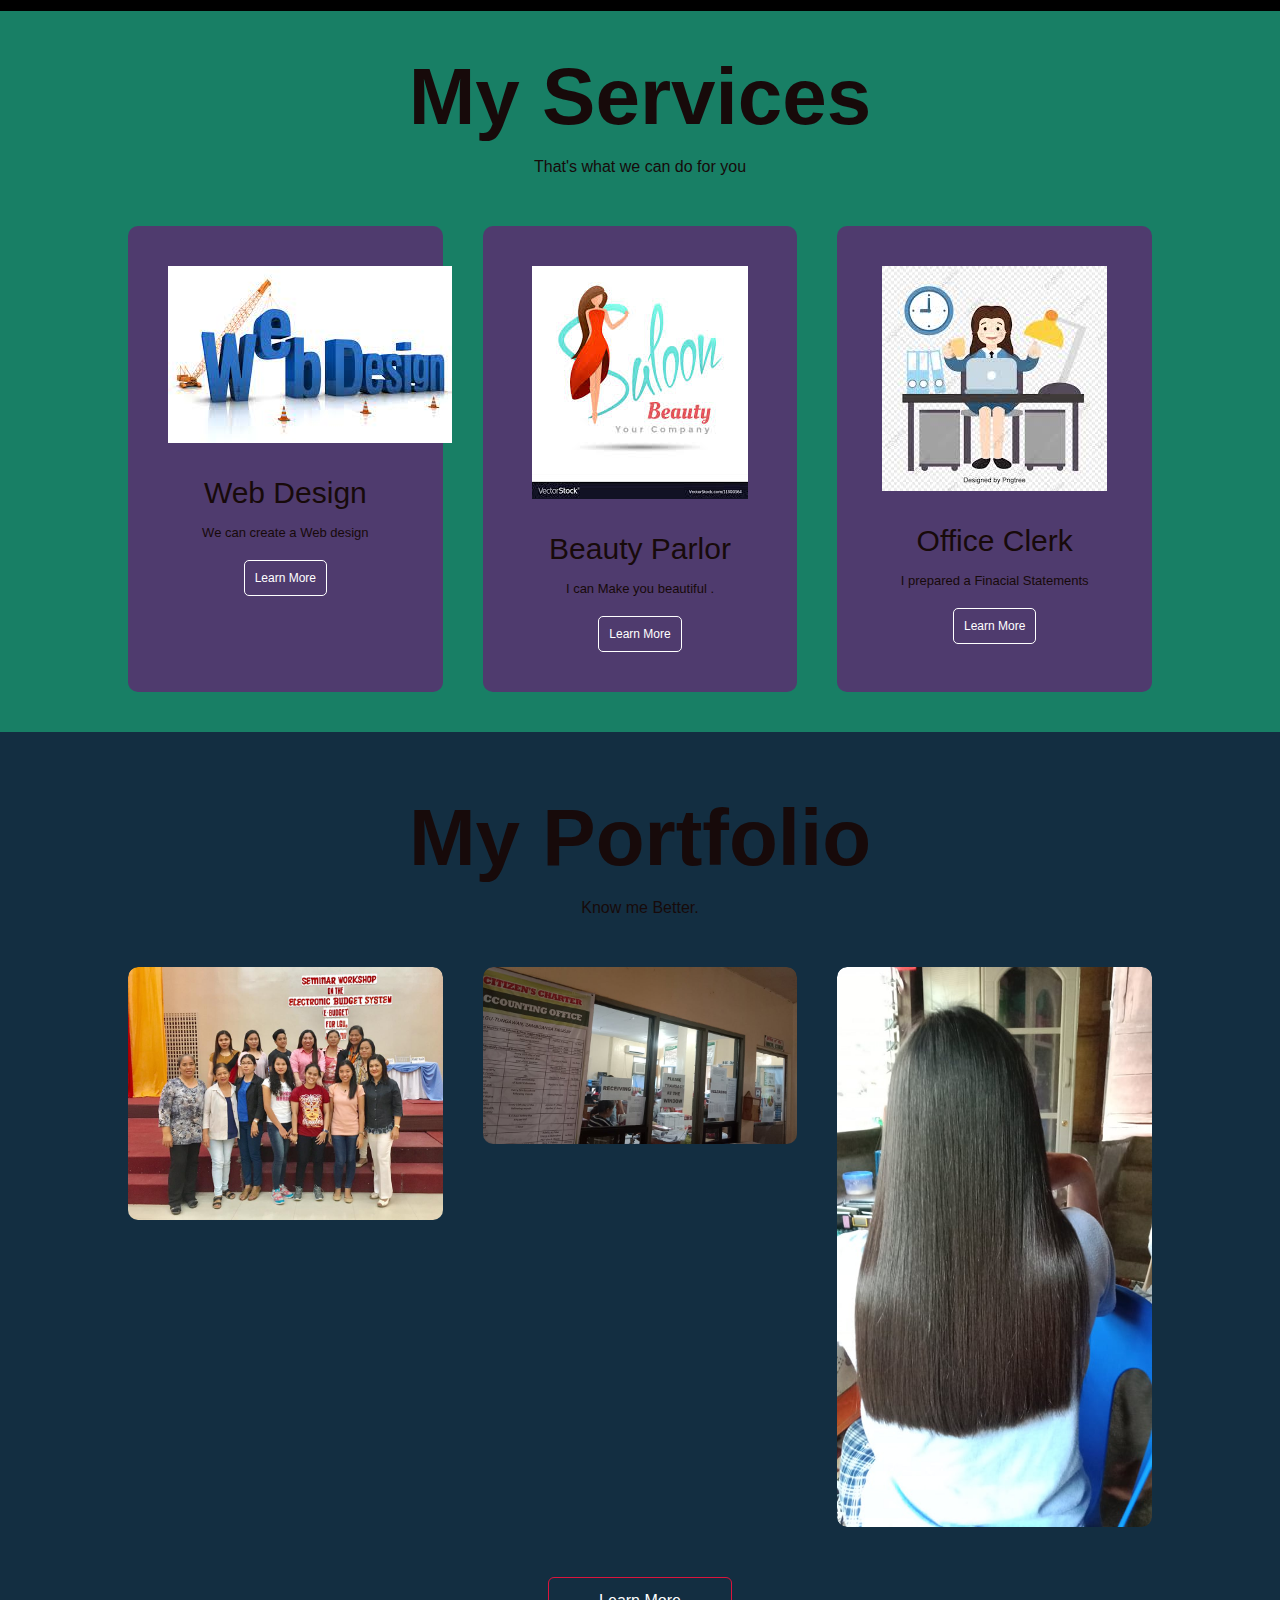
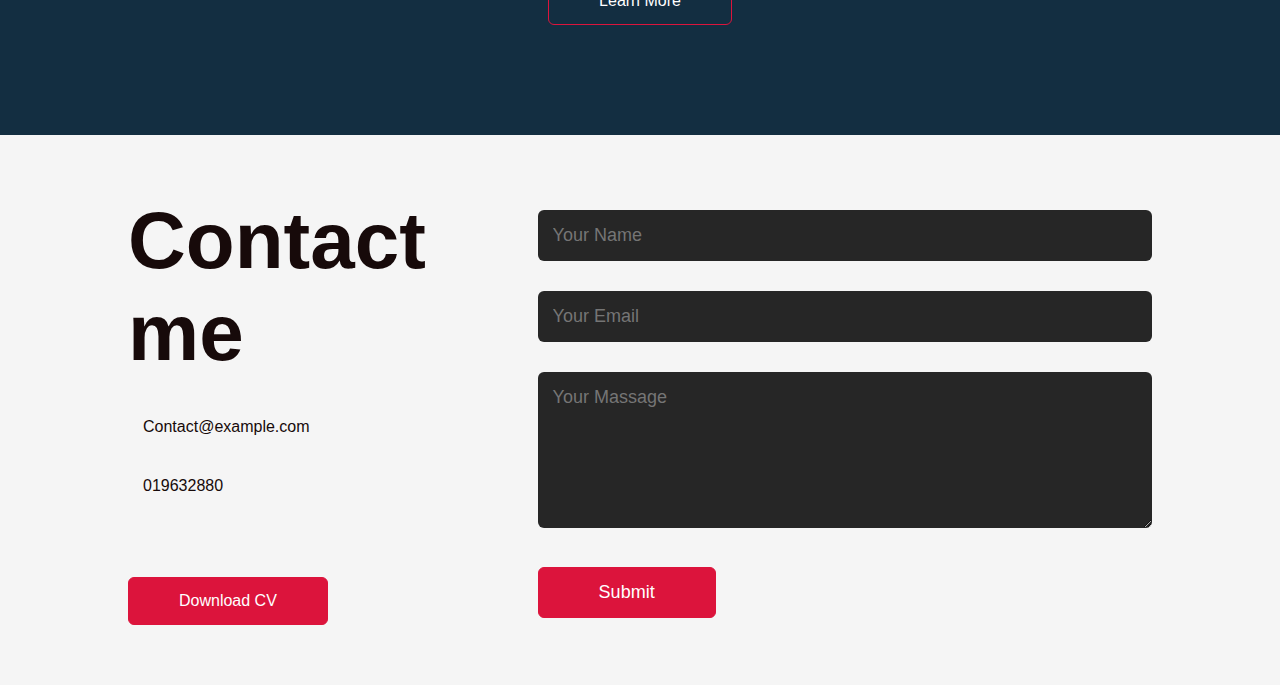
==== commit d9579c17: "Update index.html" ====
--- a/index.html
+++ b/index.html
@@ -46,7 +46,11 @@
                 </div>
                 <div class="about-col-2">
                     <h1 class="sub-title">About Me</h1>
-                    <p>I am hardworking woman and flexible to do a certain task and never give up to reach my ambitions and goals in  life.</p>
+                    <p>I was born on April 28,1989 at Brgy.Langon,Tungawan,Zamboanga Sibugay.</p>
+                    <p>I am the eldest of 7 siblings.</p>
+                    <p>I am a married woman having a 2 kids.</p>
+                    <p>I am a BSCS Student at the same time a LGU Employee.</p>
+                    
                    <div class="tab-titles">
                     <p class="tab-links active-link " onclick="opentab('skills')">Skills</p>
                     <p class="tab-links" onclick="opentab('experience')">Experience</p>
@@ -54,9 +58,9 @@
                    </div>
                    <div class="tab-contents active-tab" id="skills">
                     <ul>
-                        <li><span>As BSCS Student</span><br> Still study the computer programming </li>
-                        <li><span>Office Clerk</span><br> Prepared Financial Statements</li>
-                        <li><span>Beautician</span><br>make your hair beautiful and can do a make up for you</li>
+                        <li><span></span><br> Still study the computer programming </li>
+                        <li><span>Office Clerk</span><br> I am </li>
+                        <li><span>Beautician</span><br>I know how to make over your hair</li>
                     </ul>
                    </div>
                    <div class="tab-contents" id="experience">
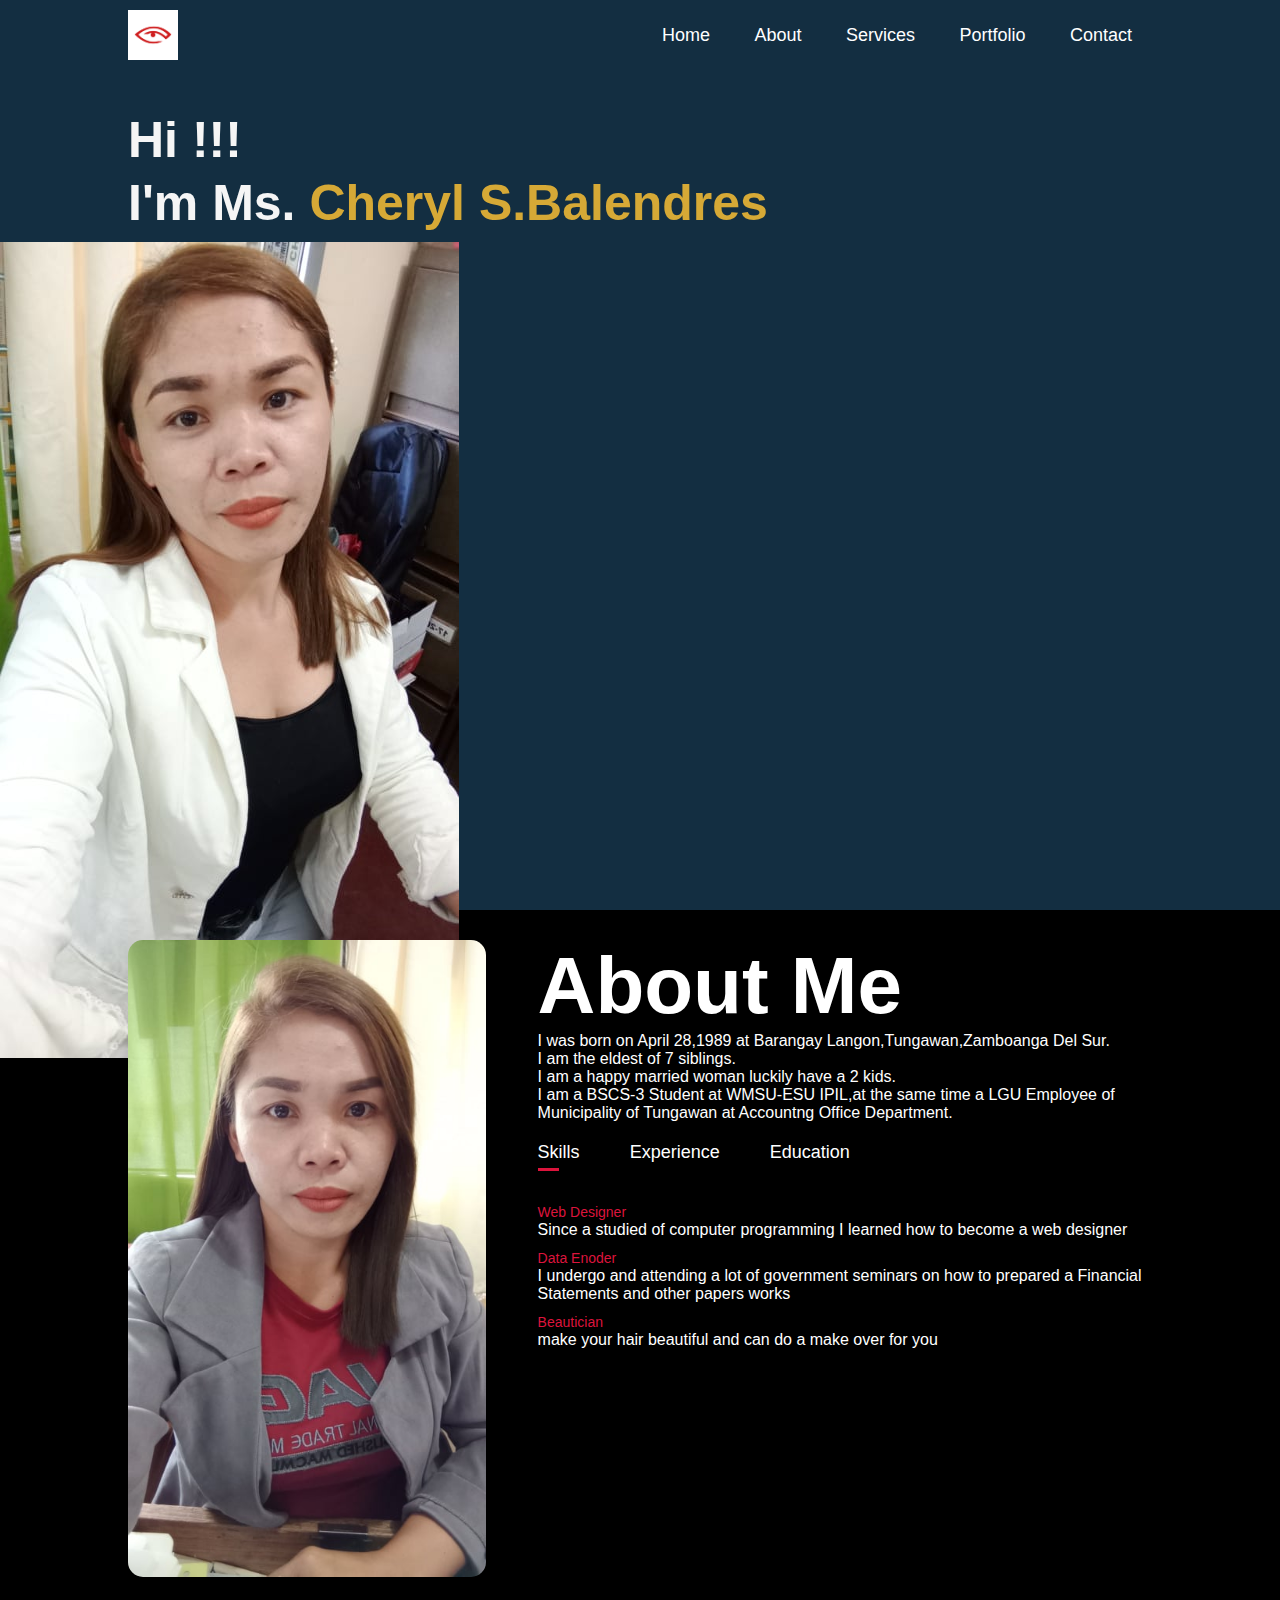
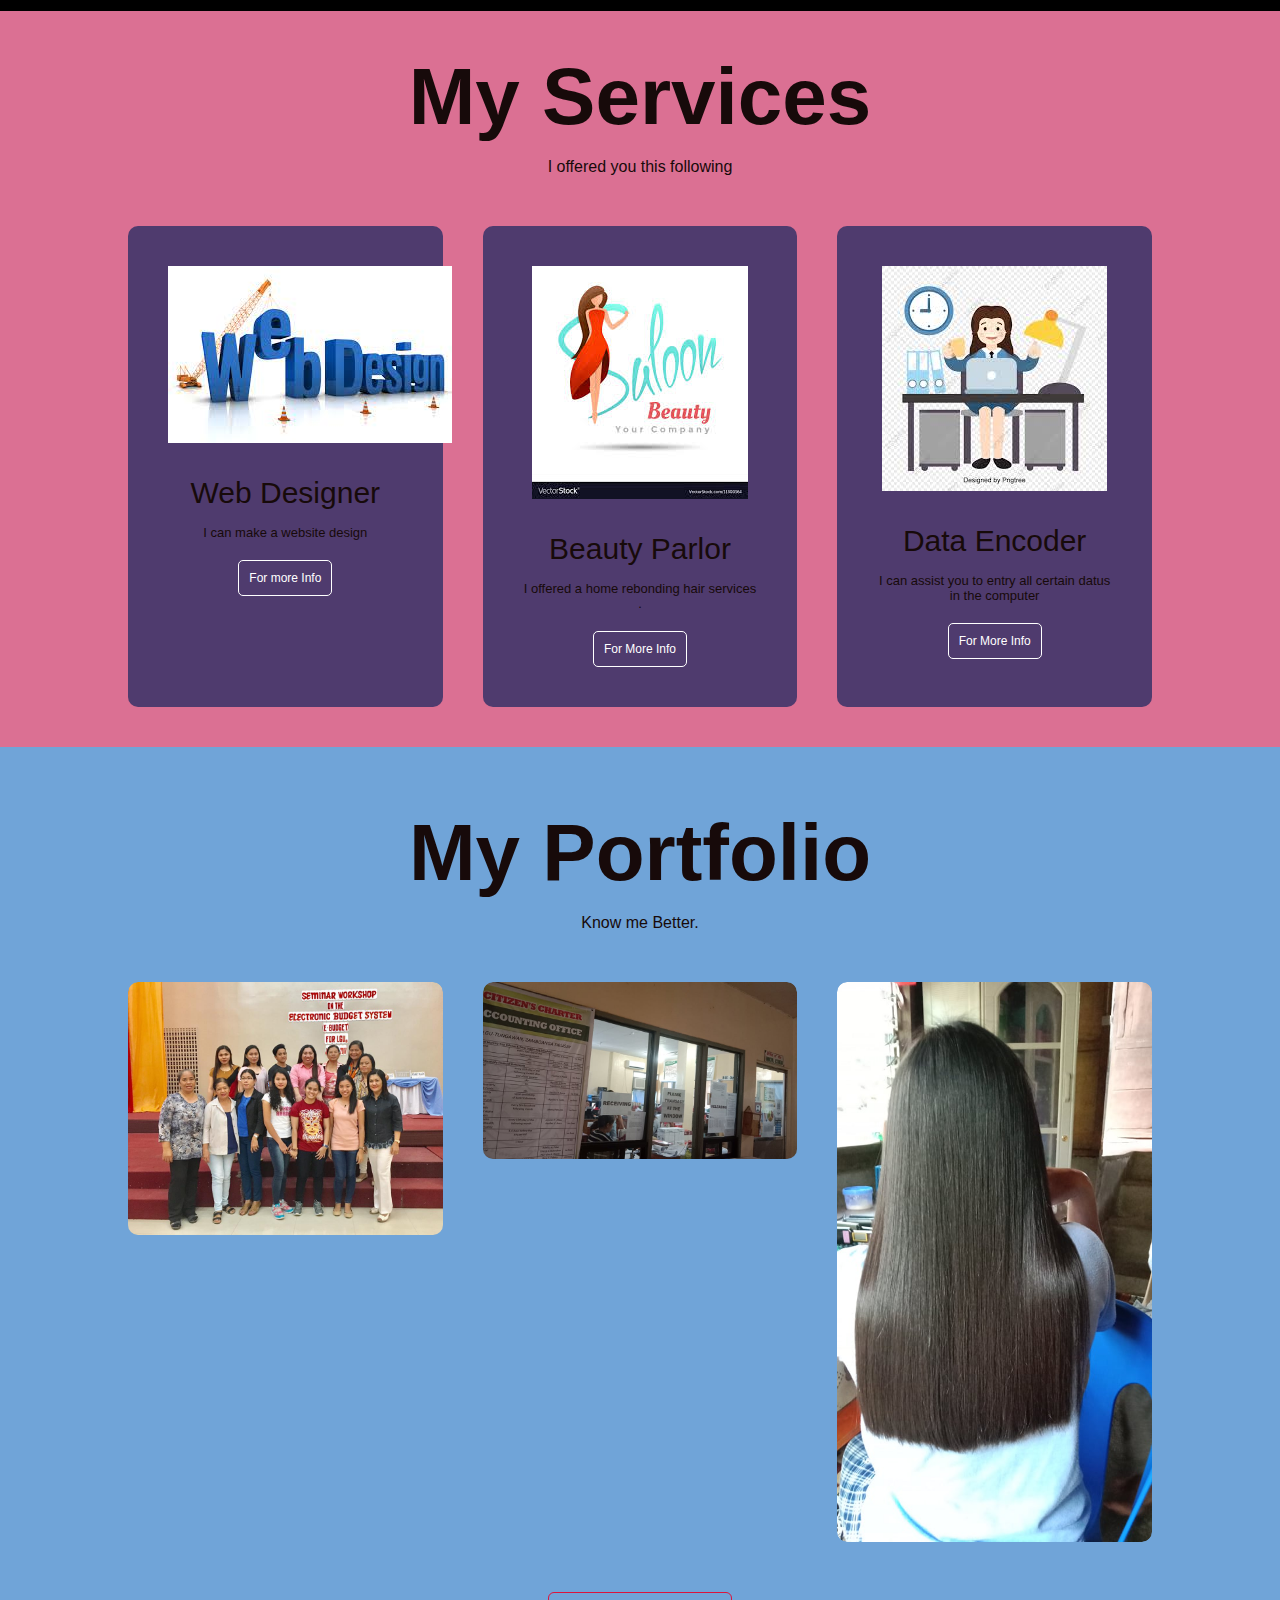
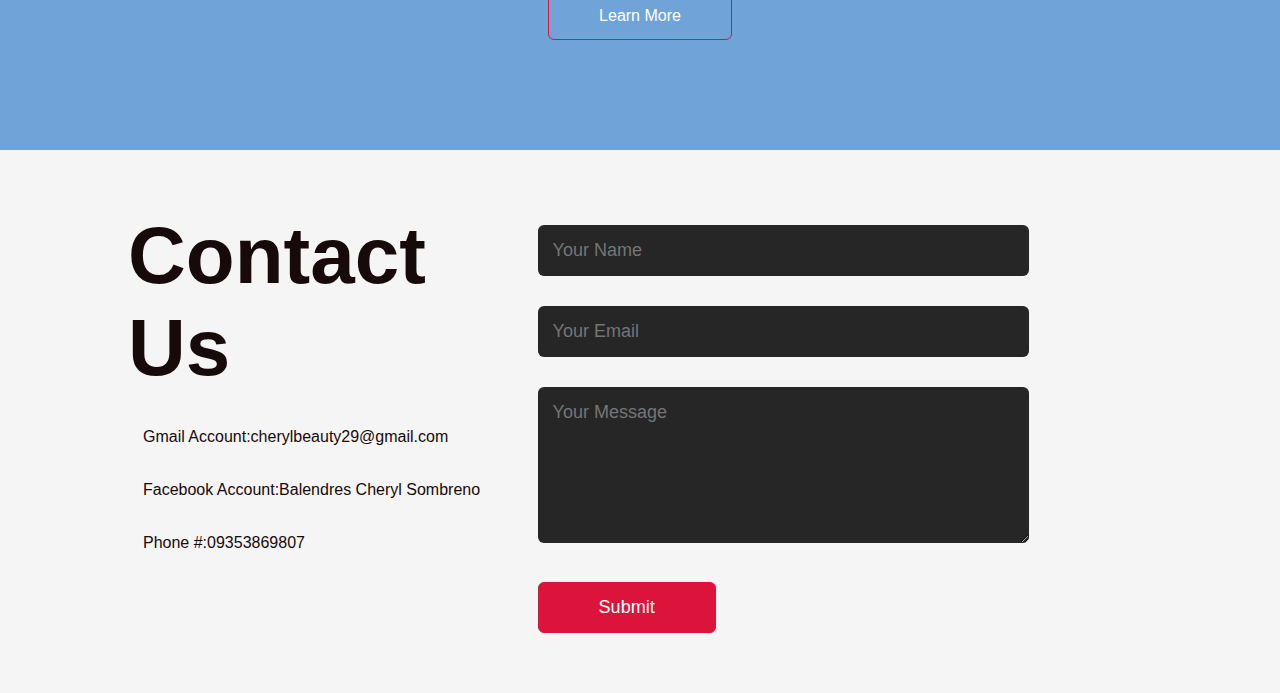
==== commit b17533af: "Add files via upload" ====
--- a/index.html
+++ b/index.html
@@ -6,14 +6,14 @@
     <meta name="viewport" content="width=device-width, initial-scale=1.0">
     <link rel="stylesheet" href="style.css">
     <link rel="stylesheet" href="css/all.css">
-    <title>personal portfoli website Create</title>
+    <title>Personal Portfolio</title>
 </head>
 <body>
      <!-----start Hearder section----->
      <div id="hearder">
         <div class="contenier">
             <nav >
-                <img src="logo.png" alt="logo" class="logo">
+                <img src="image/logo.png" alt="logo" class="logo">
                 <ul id="sidmenu">
                     <li><a href="#hearder">Home</a></li>
                     <li><a href="#about">About</a></li>
@@ -30,7 +30,7 @@
               </div>       
             </div>
             <div class="img-box">
-                <img src="image3.jpg" class="man-img">
+                <img src="./image/image3.jpg" class="man-img">
             </div>
         </div>
      </div>
@@ -42,15 +42,14 @@
         <div class="contenier">
             <div class="row">
                 <div class="about-col-1">
-                  <img src="image2.jpg" >  
+                  <img src="image/image2.jpg" >  
                 </div>
                 <div class="about-col-2">
                     <h1 class="sub-title">About Me</h1>
-                    <p>I was born on April 28,1989 at Brgy.Langon,Tungawan,Zamboanga Sibugay.</p>
+                    <p>I was born on April 28,1989 at Barangay Langon,Tungawan,Zamboanga Del Sur.</p>
                     <p>I am the eldest of 7 siblings.</p>
-                    <p>I am a married woman having a 2 kids.</p>
-                    <p>I am a BSCS Student at the same time a LGU Employee.</p>
-                    
+                    <p>I am a happy married woman luckily have a 2 kids.</p>
+                    <p>I am a BSCS-3 Student at WMSU-ESU IPIL,at the same time a LGU Employee of Municipality of Tungawan at Accountng Office Department.</p>
                    <div class="tab-titles">
                     <p class="tab-links active-link " onclick="opentab('skills')">Skills</p>
                     <p class="tab-links" onclick="opentab('experience')">Experience</p>
@@ -58,9 +57,9 @@
                    </div>
                    <div class="tab-contents active-tab" id="skills">
                     <ul>
-                        <li><span></span><br> Still study the computer programming </li>
-                        <li><span>Office Clerk</span><br> I am </li>
-                        <li><span>Beautician</span><br>I know how to make over your hair</li>
+                        <li><span>Web Designer</span><br> Since a studied of computer programming I learned how to become a web designer</li>
+                        <li><span>Data Enoder</span><br>I undergo and attending a lot of government seminars on how to prepared a Financial Statements and other papers works</li>
+                        <li><span>Beautician</span><br>make your hair beautiful and can do a make over for you</li>
                     </ul>
                    </div>
                    <div class="tab-contents" id="experience">
@@ -72,7 +71,7 @@
                    </div>
                    <div class="tab-contents" id="education">
                     <ul>
-                        <li><span>College Level</span><br>I studied at WMSU ESU IPIL took up courses of BSCS and presently at the 3rd year level</li>
+                        <li><span>College Level</span><br>I studied at WMSU ESU IPIL took up courses of BSCS and I'm 3rd Year now.</li>
                                                         <li>I was undergraduate student of STII took up the course of IT-Information Technology</li>
                                                         <li>I was BEED student of WMSU-ESU Tungawan rich up until 3rd year level but i shift to BSCS course because of having a conflict schedule with my work and studies</li>
                         <li><span>Secondary Level</span><br> 1 graduated in DRMMC-Dr.Aurilio Mendoza Memorial Colleges</li>
@@ -92,25 +91,25 @@
      <div id="services">
         <div class="contenier">
             <h1 class="sub-title">My Services</h1>
-            <p>That's what we can do for you</p>
+            <p>I offered you this following</p>
             <div class="services-list">
                 <div>
-                    <img src="web.jpeg" >
-                    <h2>Web Design</h2>
-                    <p>We can create a Web design</p>
-                    <a href="#">Learn More</a>
+                    <img src="image/web.jpeg" >
+                    <h2>Web Designer</h2>
+                    <p>I can make a website design</p>
+                    <a href="https://web.facebook.com/?_rdc=1&_rdr">For more Info</a>
                 </div>
                 <div>
-                    <img src="salon.jpeg" >
+                    <img src="image/salon.jpeg" >
                     <h2>Beauty Parlor</h2>
-                    <p>I can Make you beautiful .</p>
-                    <a href="#">Learn More</a>
+                    <p>I offered a home rebonding hair services .</p>
+                    <a href="https://web.facebook.com/?_rdc=1&_rdr">For More Info</a>
                 </div>
                 <div>
-                    <img src="clerk.jpeg" >
-                    <h2>Office Clerk</h2>
-                    <p>I prepared a Finacial Statements</p>
-                    <a href="#">Learn More</a>
+                    <img src="image/clerk.jpeg" >
+                    <h2>Data Encoder</h2>
+                    <p>I can assist you to entry all certain datus in the computer</p>
+                    <a href="https://web.facebook.com/?_rdc=1&_rdr">For More Info</a>
                 </div>
 
             </div>
@@ -128,7 +127,7 @@
                 <p>Know me Better.</p>
                 <div class="work-list">
                     <div class="work">
-                        <img src="portfolio1.jpg" >
+                        <img src="image/portfolio1.jpg" >
                         <div class="layer">
                             <h3>Seminars</h3>
                             <p>During my Seminar of E-Budgeting in DBMI undergo a lots of training so that I can enhance my skills to become a better.</p>
@@ -137,7 +136,7 @@
                         
                     </div>
                     <div class="work">
-                        <img src="work.jpg" >
+                        <img src="image/work.jpg" >
                         <div class="layer">
                             <h3>Office</h3>
                             <p>This is where am I duty during Office HoursIve been working for 12 years in service </p>
@@ -146,7 +145,7 @@
                         
                     </div>
                     <div class="work">
-                        <img src="parlor.jpg" >
+                        <img src="image/parlor.jpg" >
                         <div class="layer">
                             <h3>Online Parlor Shop</h3>
                             <p>I had a lot of clients that satisfied with my masterpiece</p>
@@ -168,22 +167,18 @@
             <div class="contenier">
                 <div class="row">
                     <div class="contact-left">
-                        <h1 class="sub-title">Contact me</h1>
-                        <p><i class="fa-solid fa-paper-plane"></i>Contact@example.com</p>
-                        <p><i class="fa-solid fa-square-phone-flip"></i>019632880</p>
+                        <h1 class="sub-title">Contact Us</h1>
+                        <p><i class="fa-solid fa-paper-plane"></i>Gmail Account:cherylbeauty29@gmail.com</p>
+                        <p><i class="fa-solid fa-paper-plane"></i>Facebook Account:Balendres Cheryl Sombreno</a></p>
+                        <p><i class="fa-solid fa-square-phone-flip"></i>Phone #:09353869807</p>
                         <div class="social-icons">
-                    </div>
-                        
-                        <a href="" class="btn btn2">Download CV</a>
-                        <a href="https://www.facebook.com/cheryl.sombreno"><i class="fa-brands fa-square-facebook"></i></a>
-                            <a href="cherylbeauty29@g"><i class="Gmail"></i></a>
-
+                    </div>  
                     </div>
                     <div class="contact-right">
                         <form >
                             <input type="text" name="Name" placeholder="Your Name" required>
                             <input type="Email" name="Email" placeholder="Your Email" required>
-                            <textarea name="massage" rows="6" placeholder="Your Massage"></textarea>
+                            <textarea name="message" rows="6" placeholder="Your Message"></textarea>
                             <button type="submit" class="btn btn2">Submit</button>
                         </form>
                     </div>
@@ -221,4 +216,4 @@
         }
     </script>
 </body>
-</html>
+</html>--- a/style.css
+++ b/style.css
@@ -93,6 +93,10 @@
     width: 100%;
     border-radius: 15px;
 }
+.about-col-1:hover img{
+        transform: scale(1.1);
+    }
+
 .about-col-2{
     flex-basis: 60%;
 }
@@ -146,7 +150,7 @@
 /*----------------start service section -------------*/
 #services{
     padding: 30px 0;
-    background: #187f65;
+    background: palevioletred;
     
 }
 #services .contenier{
@@ -208,6 +212,7 @@
 /*----------------start portfolio section -------------*/
 #portfolio{
     padding: 50px 0;
+    background: rgb(112, 164, 216);
 }
 #portfolio .contenier{
     text-align: center;
@@ -310,7 +315,7 @@
 .contact-left p i{
     color: crimson;
     margin-right: 15px;
-    font-size: 25px;
+    font-size: 20px;
 
 }
 .social-icons{
@@ -334,7 +339,7 @@
     display: inline-block;
 }
 .contact-right form {
-    width: 100%;
+    width: 80%;
    
 
 }
